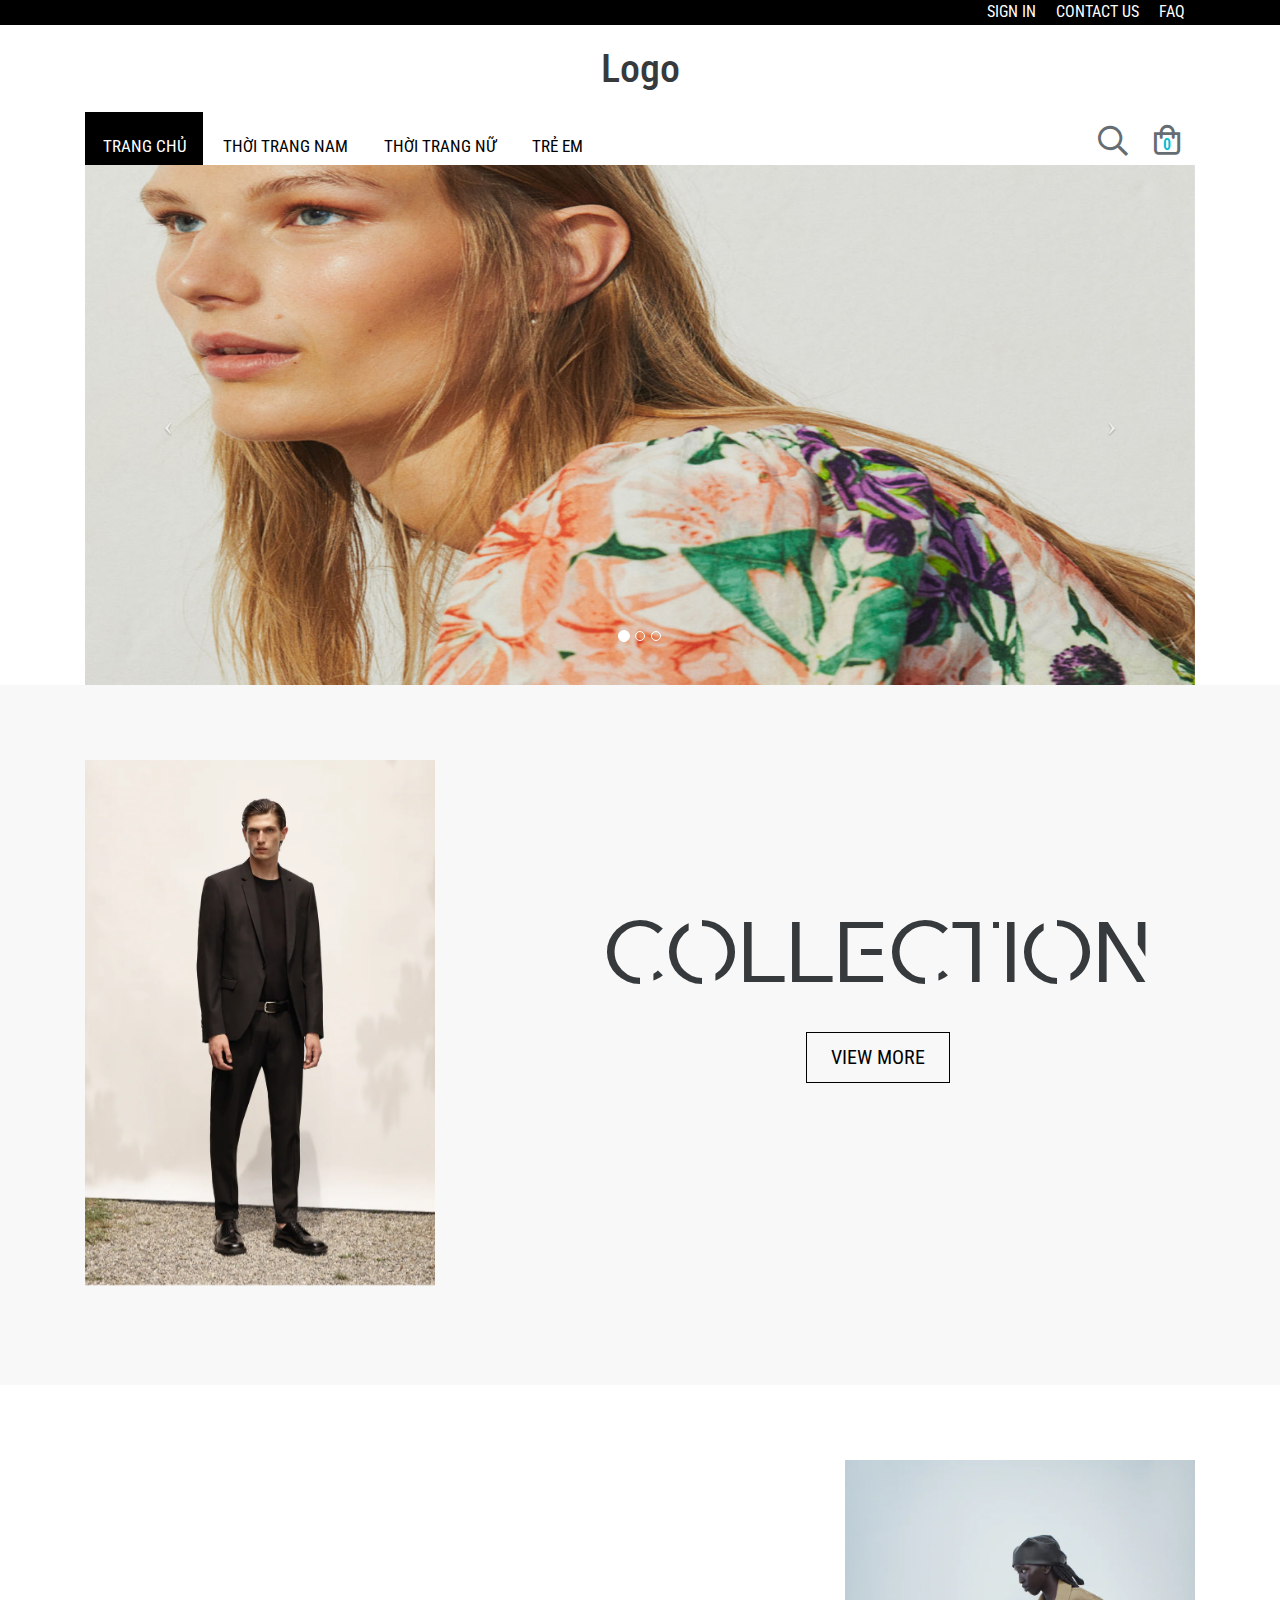
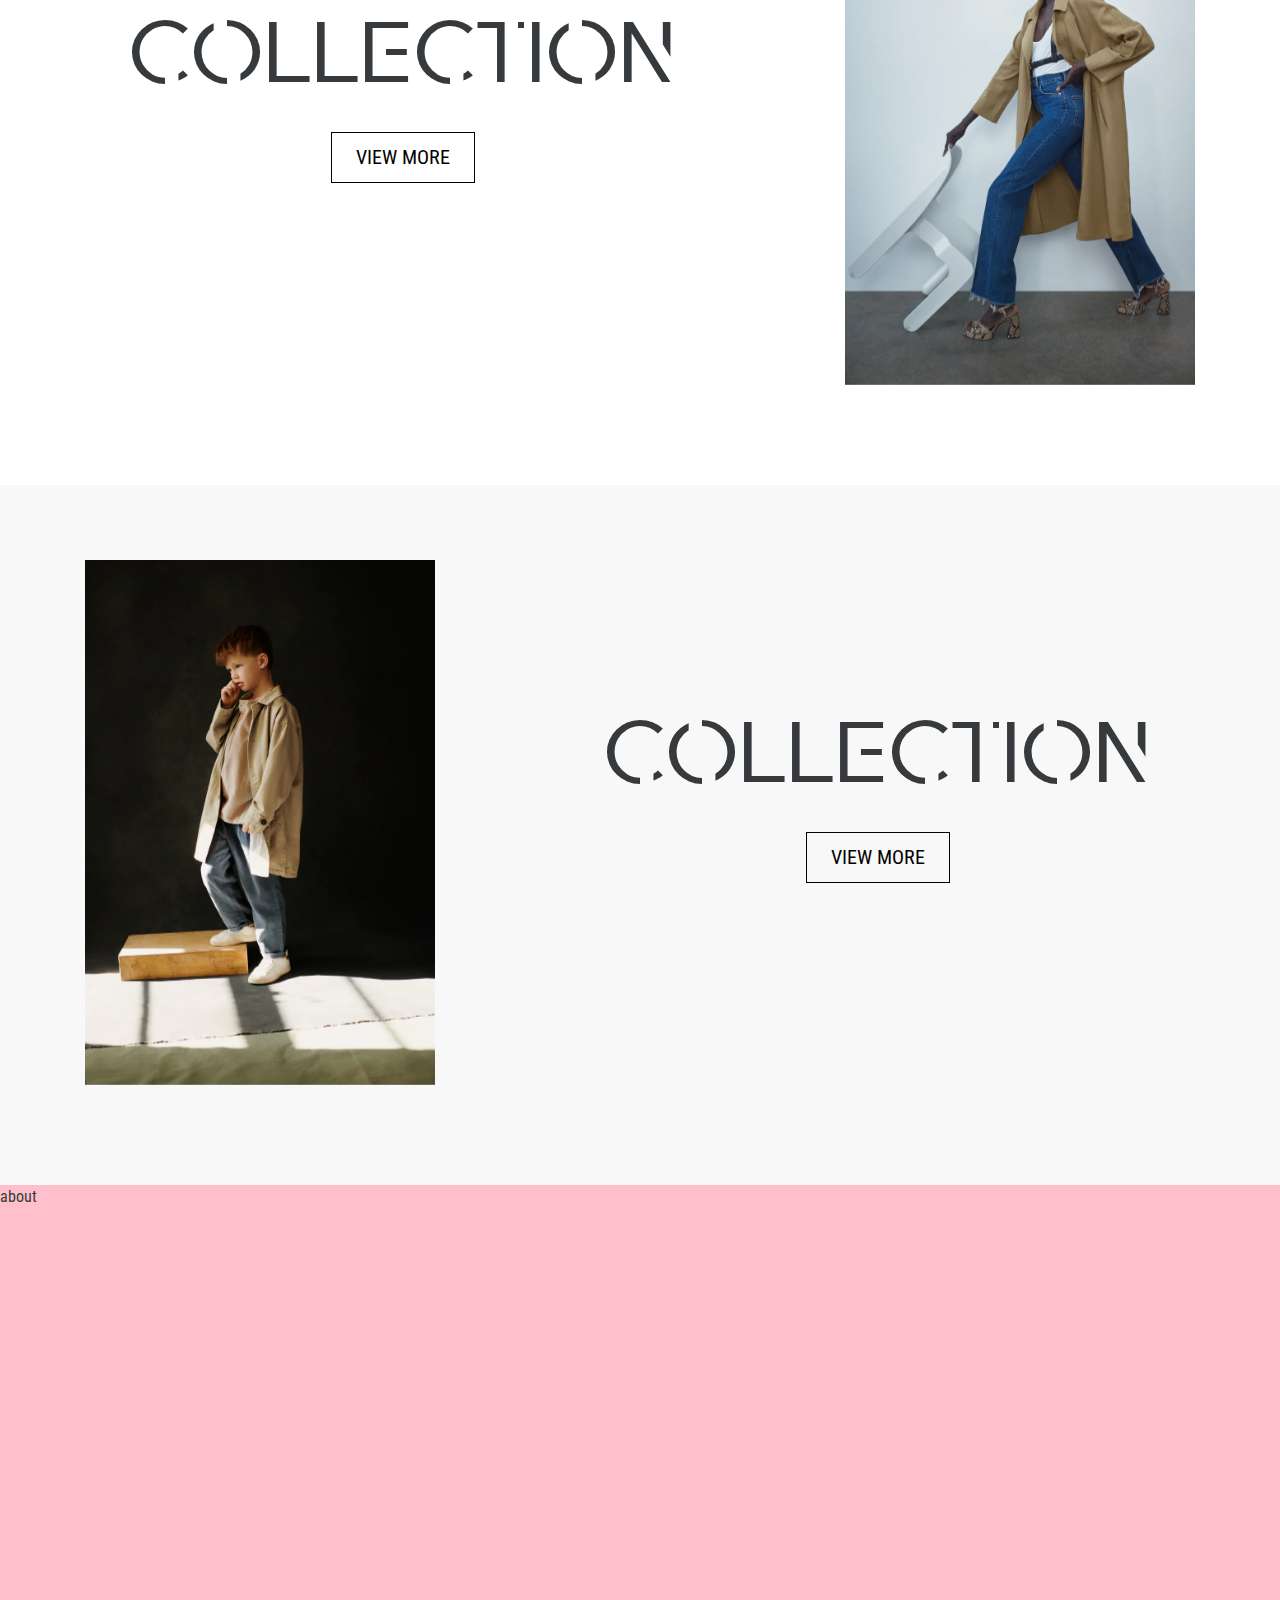
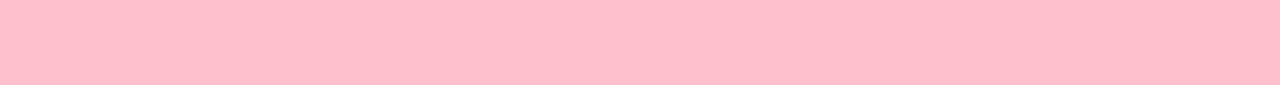
==== index.html @ 20033442 "sualan2" ====
<!DOCTYPE html>
<html lang="en"><head>
	<title> Example </title>
	<meta charset="utf-8">
	<meta name="viewport" content="width=device-width, initial-scale=1">  
	<script type="text/javascript" src="vendor/bootstrap.js"></script>
	<script type="text/javascript" src="1.js"></script>
	<script src="jquery-3.5.0.js "></script>
	<link rel="stylesheet" href="vendor/bootstrap.css">
	<link rel="stylesheet" href="vendor/font-awesome.css">
	<link rel="stylesheet" href="1.css">
	<link rel="stylesheet" type="text/css" href="fonts/font-awesome-5.10.2/css/all.css">
	<link href="https://fonts.googleapis.com/css2?family=Roboto+Condensed:ital,wght@0,300;0,400;0,700;1,300;1,400;1,700&display=swap" rel="stylesheet">
</head>
<body >
	<header>
		<div class="thanhden">
			<div class="container">
			<ul>
				<li><a href="">Sign In</a></li>
				<li><a href="">Contact us</a></li>
				<li><a href="">Faq</a></li>
			</ul>
		</div>	
		</div>
		<div class="menutop">
			<div class="container">
				<div class="row">
					<div class="col-lg-12 col-xs-3 logo text-xs-center">
						<h1>Logo</h1>
					</div>
					<div class="col-lg-12 col-xs-9 menu">
						<nav class="navbar navbar-light bg-faded">
							<button class="navbar-toggler hidden-lg-up far fa-bars float-xs-right" type="button" data-toggle="collapse" data-target="#exCollapsingNavbar2">
							
							</button>
							<div class="collapse navbar-toggleable-md" id="exCollapsingNavbar2">
							
							<ul class="nav navbar-nav">
								<div class="themove"></div>
								<li class="nav-item">
									<a class="nav-link" href="#">Trang chủ <span class="sr-only">(current)</span></a>
								</li>
								<li class="nav-item">
									<a class="nav-link" href="#">Thời trang nam</a>
								</li>
								<li class="nav-item">
									<a class="nav-link" href="#">Thời trang nữ</a>
								</li>
								<li class="nav-item">
									<a class="nav-link" href="#">Trẻ em</a>
								</li>
							</ul>
							<div class="icons">
								<div class="thesearch">
									<input type="text" placeholder="Tìm kiếm">
									<i class="far fa-search"></i>
								</div>
								<div class="thebag">
									<i class="far fa-shopping-bag"></i>
								</div>
								
							</div>
							</div>
						</nav>
					</div>
				</div>
			</div>
		</div>
	</header>
	<section class="thanhslide">
		<div class="container">
		<div id="carousel-example-generic" class="carousel slide" data-ride="carousel">
			<ol class="carousel-indicators">
				<li data-target="#carousel-example-generic" data-slide-to="0" class="active"></li>
				<li data-target="#carousel-example-generic" data-slide-to="1"></li>
				<li data-target="#carousel-example-generic" data-slide-to="2"></li>
			</ol>
			<div class="carousel-inner" role="listbox">
				<div class="carousel-item active">
					<img src="images/slide1.jfif" alt="First slide">
				</div>
				<div class="carousel-item">
					<img src="images/slide2.jfif" alt="First slide">
				</div>
				<div class="carousel-item">
					<img src="images/slide3.jfif" alt="First slide">
				</div>
			</div>
			<a class="left carousel-control" href="#carousel-example-generic" role="button" data-slide="prev">
				<span class="icon-prev" aria-hidden="true"></span>
				<span class="sr-only">Previous</span>
			</a>
			<a class="right carousel-control" href="#carousel-example-generic" role="button" data-slide="next">
				<span class="icon-next" aria-hidden="true"></span>
				<span class="sr-only">Next</span>
			</a>
		</div>
		</div>
	</section>
	<section class="quanaonam">
		<div class="container">
			<div class="row">
				<div class="col-md-4 anh">
					<div id="carousel-example-generic" class="carousel slide" data-ride="carousel">
						
						<div class="carousel-inner" role="listbox">
							<div class="carousel-item active">
								<img src="images/donamsp1.webp" alt="First slide">
							</div>
							<div class="carousel-item">
								<img src="images/donamsp2.webp" alt="First slide">
							</div>
							<div class="carousel-item">
								<img src="images/donamsp3.webp" alt="First slide">
							</div>
						</div>
						
					</div>
				</div>
				<div class="col-md-7 push-md-1 text text-xs-center">
					<h1 class="display-1">Collection</h1>
					
						<a href="" class="btn btn-outline-secondary btn-lg">View more</a>
					
					
				</div>
			</div>
		</div>
	</section>
	<section class="quanaonu">
		<div class="container">
			<div class="row">
				
					<div class="col-md-7 text text-xs-center">
					<h1 class="display-1">Collection</h1>
					
						<a href="" class="btn btn-outline-secondary btn-lg">View more</a>
					
					
				
				</div>
				<div class="col-md-4 push-md-1 anh">
					<div id="carousel-example-generic" class="carousel slide" data-ride="carousel">
						
						<div class="carousel-inner" role="listbox">
							<div class="carousel-item active">
								<img src="images/donusp1.webp" alt="First slide">
							</div>
							<div class="carousel-item">
								<img src="images/donusp2.webp" alt="First slide">
							</div>
							<div class="carousel-item">
								<img src="images/donusp3.webp" alt="First slide">
							</div>
						</div>
						
					</div>
				</div>
			</div>
		</div>
	</section>
	<section class="quanaotreem">
		<div class="container">
			<div class="row">
				<div class="col-md-4 anh">
					<div id="carousel-example-generic" class="carousel slide" data-ride="carousel">
						
						<div class="carousel-inner" role="listbox">
							<div class="carousel-item active">
								<img src="images/dotreemsp1.webp" alt="First slide">
							</div>
							<div class="carousel-item">
								<img src="images/dotreemsp2.webp" alt="First slide">
							</div>
							<div class="carousel-item">
								<img src="images/dotreemsp3.webp" alt="First slide">
							</div>
						</div>
						
					</div>
				</div>
				<div class="col-md-7 push-md-1 text text-xs-center">
					<h1 class="display-1">Collection</h1>
					
						<a href="" class="btn btn-outline-secondary btn-lg">View more</a>
					
					
				</div>
			</div>
		</div>
	</section>
	<div class="about">about</div>
</body>
</html>
---- 1.css ----
*{margin: 0;padding: 0}

section.quanaonu .row {
    /* flex-direction: row-reverse; */
}

section.quanaonam .text a, section.quanaonu .text a,section.quanaotreem .text a {
    border-color: black;
    color: black;
    border-radius: 0px;
    /* padding-top: 13px; */
    /* margin-top: 71px; */
    margin: auto;
    text-transform: uppercase;
    transition: 0.4s;
}

section.quanaonam .text a:hover, section.quanaonu .text a:hover, section.quanaotreem .text a:hover {
    color: white;
    background: black;
}
@font-face {
	font-family: "fontcollection";
	src:url("fonts/fontcollection/FracturaND/FracturaND.ttf");
}
section.quanaonam .anh div#carousel-example-generic .carousel-item.active {
    height: 100%;
}

section.quanaonam .anh div#carousel-example-generic .carousel-inner, section.quanaonu .anh div#carousel-example-generic .carousel-inner,section.quanaotreem .anh div#carousel-example-generic .carousel-inner {
    height: 100%;
}

section.quanaonu .anh div#carousel-example-generic .carousel-inner {}

section.quanaonam .anh div#carousel-example-generic img, section.quanaonu .anh div#carousel-example-generic img,section.quanaotreem .anh div#carousel-example-generic img {
    /* height: 100%; */
    /* transform: translateY(-34px); */
    min-height: 525px;
}

section.quanaonam .anh div#carousel-example-generic {
    width: 100%;
    height: 100%;
}

section.quanaonu .anh div#carousel-example-generic,section.quanaotreem .anh div#carousel-example-generic {
    width: 100%;
    height: 100%;
}

.thanhslide div#carousel-example-generic .carousel-inner {
    height: 100%;
}

.thanhslide div#carousel-example-generic .carousel-item {
    width: 100%;
    height: 100%;
}

.thanhslide div#carousel-example-generic .carousel-item img {
    width: 100%;
    height: 100%;
}

.thanhslide div#carousel-example-generic {
    height: 100%;
    width: 100%;
}

.thanhslide div#carousel-example-generic a:hover {
    background: none;
}

.thanhslide div#carousel-example-generic a {
    background: none;
}

header .menutop .menu .navbar ul li {
    margin: 0;
    /* position: inherit; */
    /* z-index: 99; */
}

header .menutop .menu .navbar ul {
    position: relative;
    z-index: 0;
}

header .menutop .menu .navbar ul li:nth-child(1) a {
   
}

header .menutop .menu .navbar ul .themove {
    position: absolute;
    width: 116px;
    height: 53px;
    background: black;
    z-index: -99;
    transition: 0.4s;
}

header .menutop .menu .navbar {
    padding: 0;
    height: 100%;
    /* width: 100%; */
    background: none;
}

header .menutop .menu .navbar {}

header .menutop .menu .navbar ul li:nth-child(2) a {
    
}
header .menutop .menu .navbar ul li a {
    text-transform: uppercase;
    color: black;
    padding: 22px 18px;
    font-size: 17px;
    padding-bottom: 6px;
}

header .menutop .menu .navbar ul li:nth-child(1) a {
    color: white;
}

header .menutop .menu .navbar ul li:nth-child(1) a {
    color: white!important;
    z-index: 9;
}

.about {
    width: 100%;
    height: 500px;
    background: pink;
}

section.quanaonu {
    height: 600px;
    width: 100%;
    background: orange;
    background: #efefef00;
    height: 700px;
    width: 100%;
    overflow-x: hidden;
}

section.quanaonam .text, section.quanaonu .text,section.quanaotreem .text {
    margin-top: 75px;
    /* color: white; */
    padding-bottom: 75px;
}

section.quanaonam .text h1, section.quanaonu .text h1,section.quanaotreem .text h1 {font-family: "fontcollection";text-align: center;padding-top: 130px;margin-bottom: 36px;}

section.quanaonam, section.quanaotreem {
    background: #efefef69;
    height: 700px;
    width: 100%;
    overflow-x: hidden;
}

section.quanaonam .anh, section.quanaonu .anh, section.quanaotreem .anh {
    height: 550px;
    /* background: black; */
    margin-top: 75px;
    color: white;
    overflow: hidden;
    /* padding: 0; */
}

section.quanaonam .anh {}

section.quanaonam .anh {}

section.thanhslide {
    width: 100%;
    /* background: green; */
    height: 520px;
    /* max-width: 1992px; */
    /* margin: auto; */
}

section.thanhslide .container {
    height: 100%;
}

html,body {
    width: 100%;
    font-family: 'Roboto Condensed', sans-serif;
}

header {
    width: 100%;
}

header .thanhden {
    width: 100%;
    height: 25px;
    background: black;
}

header .thanhden ul {
    list-style: none;
    float: right;
    margin: 0;
}

header .thanhden ul li a {
    text-decoration: none;
    text-transform: uppercase;
    color: white;
}

header .thanhden ul li {
    float: left;
    margin: 0 10px;
    /* margin-bottom: 0; */
}

header .menutop {
    width: 100%;
    background: none;
    height: 140px;
}

header .menutop .logo {
    height: 87px;
    background: none;
    /* margin: auto; */
    /* justify-content: center; */
    vertical-align: middle;
}

header .menutop .logo h1 {
    /* margin: auto; */
    display: inline-block;
    margin: 0;
    /* text-align: center; */
    vertical-align: middle;
    margin-top: 21.5px;
}

header .menutop .menu {
    height: 53px;
    /* background: blue; */
}

header .menutop .menu .icons {
    float: right;
}

header .menutop .menu .icons .thesearch {
    float: left;
    background: none;
    border: 1px solid black;
    border-color: #ffffff00;
    border-radius: 34px;
    overflow: hidden;
    transition: 0.4s;
    margin-top: 6px;
    cursor: pointer;
}

header .menutop .menu .icons .thesearch input {
    border: none;
    /* margin-top: -114px; */
    transform: translateY(-5px);
    /* padding-left: 13px; */
    width: 0;
    transition: 0.4s;
    /* display: inline-block; */
    text-align: right;
}

header .menutop .menu .icons .thesearch:hover input {
    width: 160px;
}

header .menutop .menu .icons .thesearch:hover {border-color: #adacac;}

header .menutop .menu .icons .thebag {
    float: left;
    position: relative;
}

header .menutop .menu .icons .thebag::before {content: "0";position: absolute;left: 43%;top: 41%;color: #00BCD4;font-weight: 600;}

header .menutop .menu .icons .thebag i {
    padding: 14px 15px;
    /* padding-right: 0; */
    padding-bottom: 6px;
    font-size: 30px;
    color: #656d73;
}

header .menutop .menu .icons .thesearch i {
    font-size: 30px;
    padding: 8px 10px;
    color: #656d73;
    padding-bottom: 6px;
}

header .menutop .menu .icons .thesearch:hover i {}
@media (max-width: 991px){
	*{}

header .menutop .menu .icons .thesearch:hover {
    background: white;
}

header .menutop .menu .navbar ul .themove {
    opacity: 0;
    visibility: hidden;
}

header .menutop .menu .navbar {
    height: auto;
    position: relative;
    z-index: 2;
}

header .menutop .menu .navbar ul {
    /* margin-top: 9px; */
    /* padding-top: 37px; */
}

header .menutop .menu .navbar button {
    color: black;
    border: none;
}

header .menutop .menu .navbar ul li a {
    color: white!important;
    text-align: right;
    /* display: inline-block; */
}

header .menutop .menu .navbar div#exCollapsingNavbar2 {
    background: black;
    margin-top: -1px;
    padding-top: 24px;
    width: 100%;
}

header .menutop .logo h1 {}

header .menutop .logo h1 {
    margin-top: 4.5px;
}

header .menutop .logo {
    height: 53px;
}

header .menutop {
    height: auto;
}
}
@media (max-width: 767px){
	*{}

section.quanaonu .row {
    flex-direction: column-reverse;
}

section.quanaonam .text h1, section.quanaonu .text h1,section.quanaotreem .text h1 {
    padding: 0px;
    font-size: 90px;
}

section.quanaonam .anh div#carousel-example-generic img {
    height: auto;
}

header .menutop .menu {
    padding-right: 0;
}

section.quanaonam, section.quanaonu,section.quanaotreem {
    height: auto;
}
}
@media (max-width: 575px){
	*{}

section.quanaonam .text, section.quanaonu .text,section.quanaotreem .text {
    margin-top: 0;
    padding-bottom: 38px;
}

section.quanaonam .text h1, section.quanaonu .text h1,section.quanaotreem .text h1 {
    font-size: 15vw;
    /* margin-top: 0; */
}
}
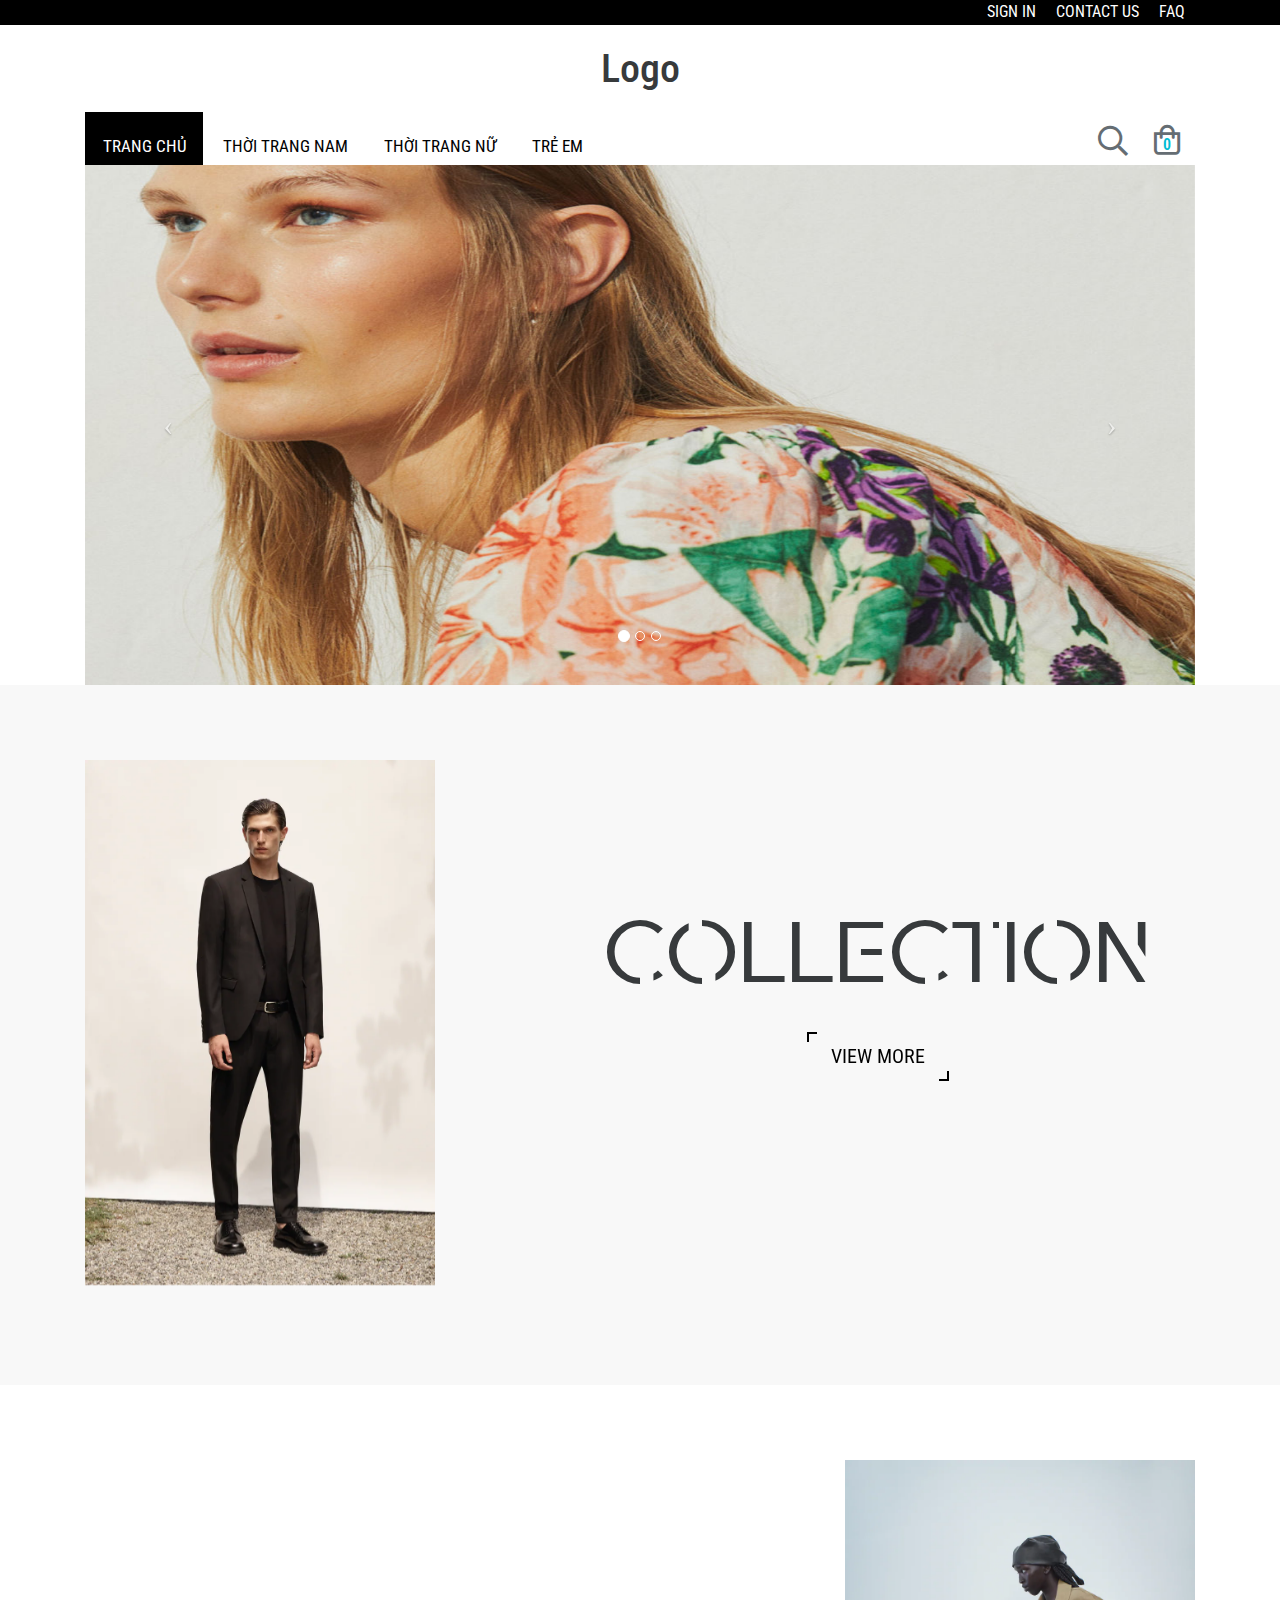
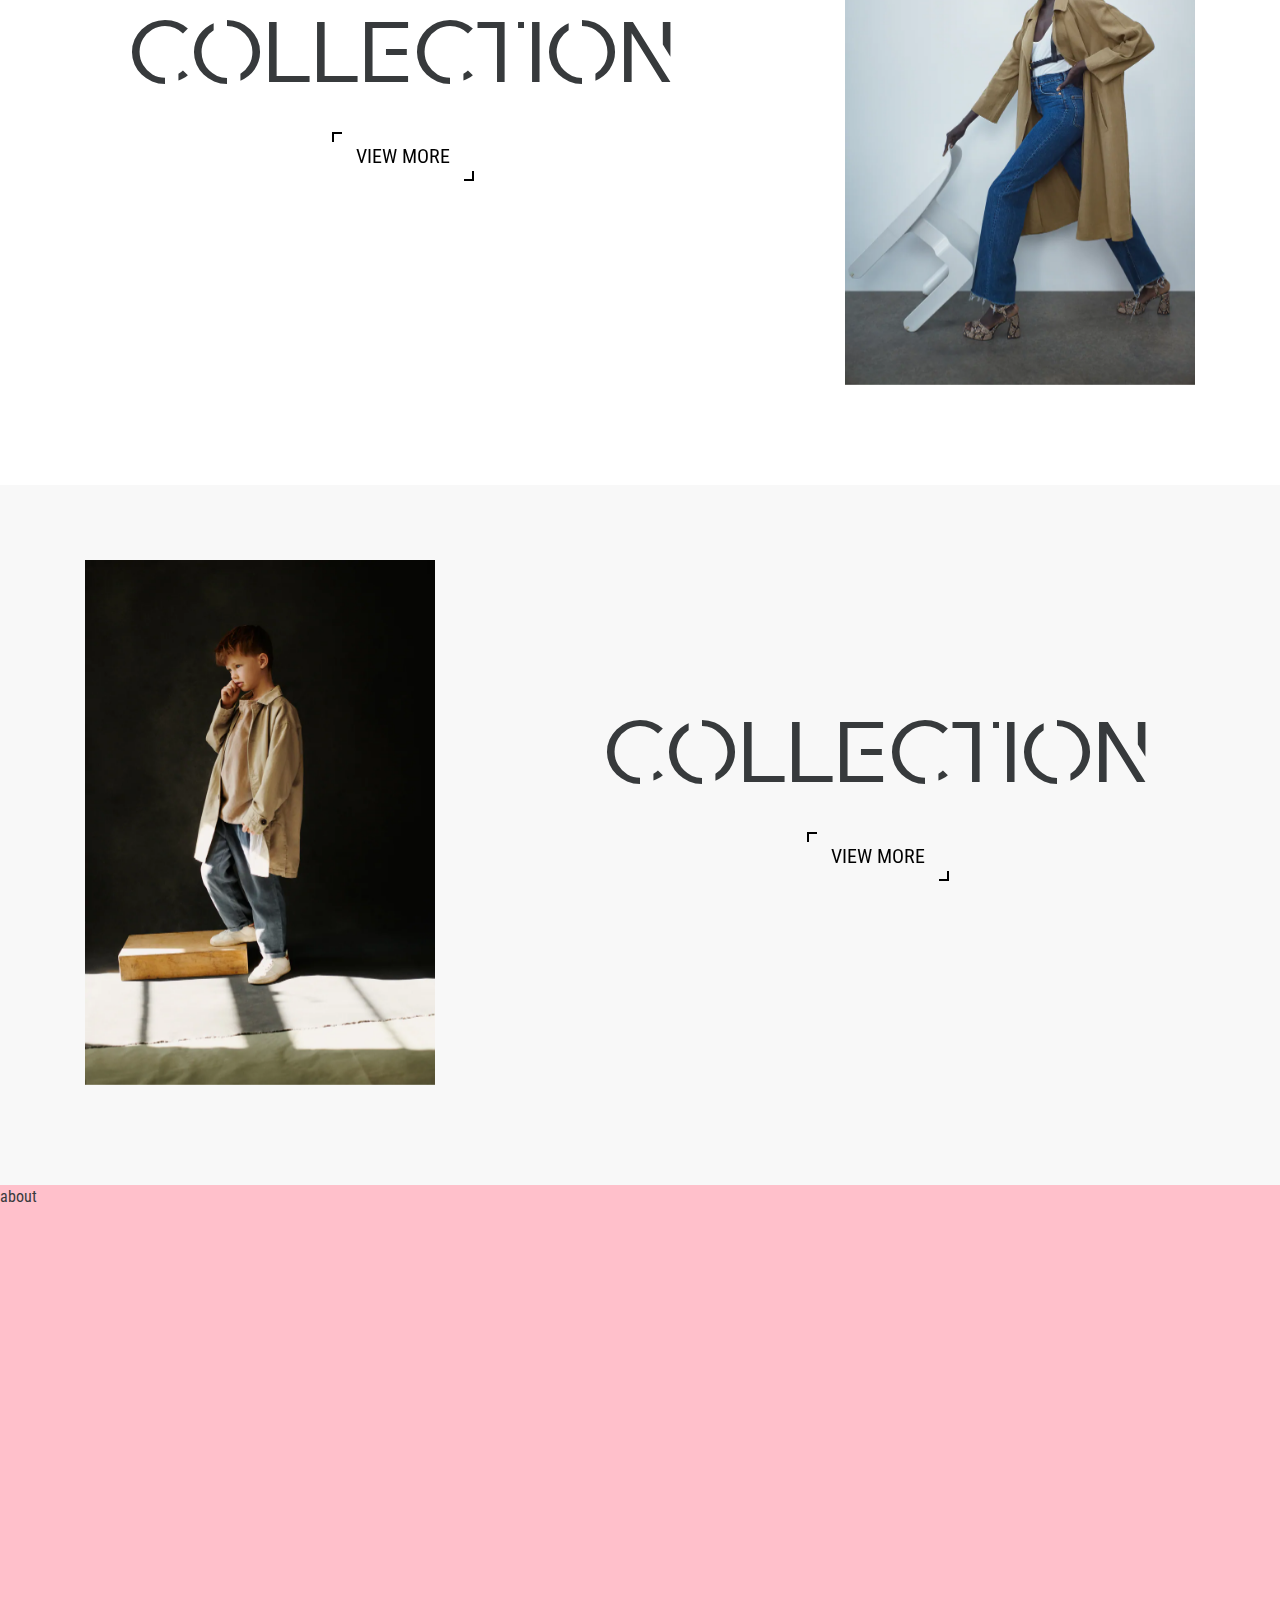
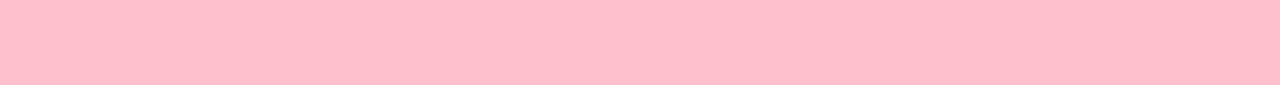
==== commit b24fbc27: "sua nut view more va mot so lỗi" ====
--- a/index.html
+++ b/index.html
@@ -1,6 +1,6 @@
 <!DOCTYPE html>
 <html lang="en"><head>
-	<title> Example </title>
+	<title> TAZAS - HOME </title>
 	<meta charset="utf-8">
 	<meta name="viewport" content="width=device-width, initial-scale=1">  
 	<script type="text/javascript" src="vendor/bootstrap.js"></script>
@@ -13,11 +13,66 @@
 	<link href="https://fonts.googleapis.com/css2?family=Roboto+Condensed:ital,wght@0,300;0,400;0,700;1,300;1,400;1,700&display=swap" rel="stylesheet">
 </head>
 <body >
+	<div class="signin">
+		<i class="far fa-times"></i>
+		<div class="row">
+			<div class="col-sm-4 anh">
+				<img src="images/anhsignin.jpg"  alt="">
+			</div>
+			<div class="col-sm-8 text text-xs-center">
+				<h1 class="display-4">Logo</h1>
+				<div class="dangnhap">
+					<form>
+				  <div class="form-group">
+				   <!--  <label for="exampleInputEmail1">Tên đăng nhập</label> -->
+				    <input type="email" class="form-control" id="exampleInputEmail1" aria-describedby="emailHelp" placeholder="Tên đăng nhập">
+				    <small id="emailHelp" class="form-text text-muted">We'll never share your email with anyone else.</small>
+				  </div>
+				  <div class="form-group">
+				    <!-- <label for="exampleInputPassword1">Mật khẩu</label> -->
+				    <input type="password" class="form-control" id="exampleInputPassword1" placeholder="Mật khẩu">
+				  </div>
+				  <div class="form-group form-check">
+				    <input type="checkbox" class="form-check-input" id="exampleCheck1">
+				    <label class="form-check-label" for="exampleCheck1">Remember me</label>
+				  </div>
+				  <button type="submit" class="btn btn-outline-secondary">Login</button>
+				</form>
+				<p class="float-xs-left">Nếu bạn chưa có tài khoản <a href="#" class="formdangky">nhấn vào đây</a></p>
+				<a class="float-xs-right" href="">Quên mật khẩu</a>
+				
+				</div>
+				<div class="dangky">
+					<form>
+				  <div class="form-group">
+				   <!--  <label for="exampleInputEmail1">Tên đăng nhập</label> -->
+				    <input type="email" class="form-control" id="exampleInputEmail1" aria-describedby="emailHelp" placeholder="Tên đăng nhập">
+				    <small id="emailHelp" class="form-text text-muted">We'll never share your email with anyone else.</small>
+				  </div>
+				  <div class="form-group">
+				    <!-- <label for="exampleInputPassword1">Mật khẩu</label> -->
+				    <input type="password" class="form-control" id="exampleInputPassword1" placeholder="Mật khẩu">
+				  </div>
+				  <div class="form-group">
+				    <!-- <label for="exampleInputPassword1">Mật khẩu</label> -->
+				    <input type="password" class="form-control" id="exampleInputPassword1" placeholder="Xác nhận mật khẩu">
+				  </div>
+				  
+				  <button type="submit" class="btn btn-outline-secondary">Sign up</button>
+				</form>
+				<p class="float-xs-left"><a href="#" class="formdangnhap">Đăng nhập</a></p>
+				<a class="float-xs-right" href="">Quên mật khẩu</a>
+				
+				</div>
+				
+			</div>
+		</div>
+	</div>
 	<header>
 		<div class="thanhden">
 			<div class="container">
 			<ul>
-				<li><a href="">Sign In</a></li>
+				<li><a href="#">Sign In</a></li>
 				<li><a href="">Contact us</a></li>
 				<li><a href="">Faq</a></li>
 			</ul>
@@ -190,6 +245,6 @@
 			</div>
 		</div>
 	</section>
-	<div class="about">about</div>
+	<footer class="about">about</footer>
 </body>
 </html>--- a/1.css
+++ b/1.css
@@ -1,17 +1,197 @@
 *{margin: 0;padding: 0}
+
+.signin .row .text {
+    background: white;
+    position: relative;
+    overflow: hidden;
+}
+
+.signin .row .text .dangnhap,.signin .row .text .dangky {
+    position: absolute;
+    left: 50%;
+    margin-left: -20vw;
+    width: 40vw;
+    /* min-width: 400px; */
+    opacity: 0;
+    visibility: hidden;
+}
+
+.signin .row .text .dangnhap {
+    opacity: 1;
+    visibility: visible;
+}
+
+.signin .row .text .dangky {
+    /* opacity: 1; */
+    /* visibility: visible; */
+}
+
+.signin .row .text .dangky {
+    opacity: 0;
+    visibility: hidden;
+}
+
+.signin .row .text form {
+    margin-bottom: 20px;
+}
+
+.signin .row .text button {
+    padding: 11px 29px;
+    border-color: black;
+    color: black;
+    text-transform: uppercase;
+    border-radius: 0;
+    transition: 0.3s;
+}
+
+.signin .row .text button:hover {
+    background: black;
+    color: white;
+}
+
+.signin .row .text h1 {
+    padding-top: calc(35vh - 160px);
+    margin-bottom: 30px;
+}
+
+.signin .row .text .form-control {
+    width: 40%;
+    border-color: white;
+    text-align: center;
+    margin: auto;
+    border-radius: 17px;
+    transition: 0.4s;
+    box-shadow: 4px 7px 11px #c5c5c5;
+    min-width: 120px;
+}
+
+.signin .row .text .form-check-input {
+    /* margin: 0; */
+    /* width: 13px; */
+    /* margin: auto; */
+    /* background: white; */
+    /* border: none; */
+    /* box-sizing: unset; */
+}
+
+.signin .row .text .form-control:focus {
+    width: 60%;
+    border-color: white;
+    min-width: 200px;
+}
+
+.signin .row .text a {
+    text-decoration: none;
+}
+
+.signin {
+    position: fixed;
+    width: 100vw;
+    height: 100vh;
+    background: #ffffffab;
+    /* z-index: 30; */
+    opacity: 0;
+    visibility: hidden;
+    transition: 0.4s;
+}
+
+.signin i {
+    position: fixed;
+    right: 5px;
+    top: 5px;
+    font-size: 28px;
+    filter: blur(1px);
+    cursor: pointer;
+    /* box-shadow: 1px 1px 1px black; */
+    color: #717171;
+    transition: 0.4s;
+}
+
+.signin i:hover {
+    color: black;
+    filter: none;
+}
+
+.signin .row {
+    width: 80vw;
+    height: 80vh;
+    left: 10%;
+    top: 10%;
+    position: fixed;
+    /* border: 1px solid black; */
+    border-radius: 15px;
+    /* z-index: 99; */
+    overflow: hidden;
+    box-shadow: 3px 5px 9px 3px #5f5f5f;
+}
+
+.signin .row .anh {
+    height: 100%;
+    /* background: yellow; */
+    padding: 0;
+    overflow: hidden;
+}
+
+.signin .row .anh img {
+    max-height: 100%;
+    /* width: auto; */
+    width: 100%;
+    height: 80vh;
+    /* transform: translateX(0px); */
+    /* transform: translateX(10px); */
+    /* left: 0px; */
+    padding-left: 1px;
+    min-height: 520.8px;
+    min-width: 352.53px;
+}
+
+
 
 section.quanaonu .row {
     /* flex-direction: row-reverse; */
 }
 
 section.quanaonam .text a, section.quanaonu .text a,section.quanaotreem .text a {
-    border-color: black;
+    /* border-color: black; */
     color: black;
     border-radius: 0px;
     /* padding-top: 13px; */
+    border: none;
     /* margin-top: 71px; */
+    position: relative;
     margin: auto;
     text-transform: uppercase;
+    transition: 0.8s;
+}
+
+section.quanaonam .text a:before, section.quanaonu .text a:before, section.quanaotreem .text a:before {
+    position: absolute;
+    content: "";
+    width: 10px;
+    height: 10px;
+    left: 0;
+    top: 0;
+    border-left: 2px solid black;
+    border-top: 2px solid black;
+    transition: 0.4s;
+}
+
+section.quanaonam .text a:hover:before, section.quanaonu .text a:hover:before, section.quanaotreem .text a:hover:before,section.quanaonam .text a:hover:after, section.quanaonu .text a:hover:after, section.quanaotreem .text a:hover:after {
+    width: 100%;
+    height: 100%;
+}
+
+section.quanaonam .text a:hover:after, section.quanaonu .text a:hover:after, section.quanaotreem .text a:hover:after {}
+
+section.quanaonam .text a:after, section.quanaonu .text a:after, section.quanaotreem .text a:after {
+    position: absolute;
+    content: "";
+    width: 10px;
+    height: 10px;
+    right: 0;
+    bottom: 0;
+    border-right: 2px solid black;
+    border-bottom: 2px solid black;
     transition: 0.4s;
 }
 
@@ -270,7 +450,7 @@
     width: 0;
     transition: 0.4s;
     /* display: inline-block; */
-    text-align: right;
+    text-align: center;
 }
 
 header .menutop .menu .icons .thesearch:hover input {
@@ -384,6 +564,37 @@
 @media (max-width: 575px){
 	*{}
 
+.signin .row .text h1 {
+    padding-top: calc(30vh - 160px);
+}
+
+.signin .row .text .dangnhap,.signin .row .text .dangky {
+    min-width: 307px;
+    margin-left: -154px;
+}
+
+.signin .row .text .form-control:focus {
+    /* padding-right: 27px; */
+    /* width: 200px; */
+    /* margin-right: 27px; */
+}
+
+.signin .row {
+    flex-direction: column;
+    width: 86vw;
+}
+
+.signin .row .text {
+    height: 80vh;
+    position: absolute;
+}
+
+.signin .row .anh {
+    opacity: 0;
+    visibility: hidden;
+    height: 0;
+}
+
 section.quanaonam .text, section.quanaonu .text,section.quanaotreem .text {
     margin-top: 0;
     padding-bottom: 38px;
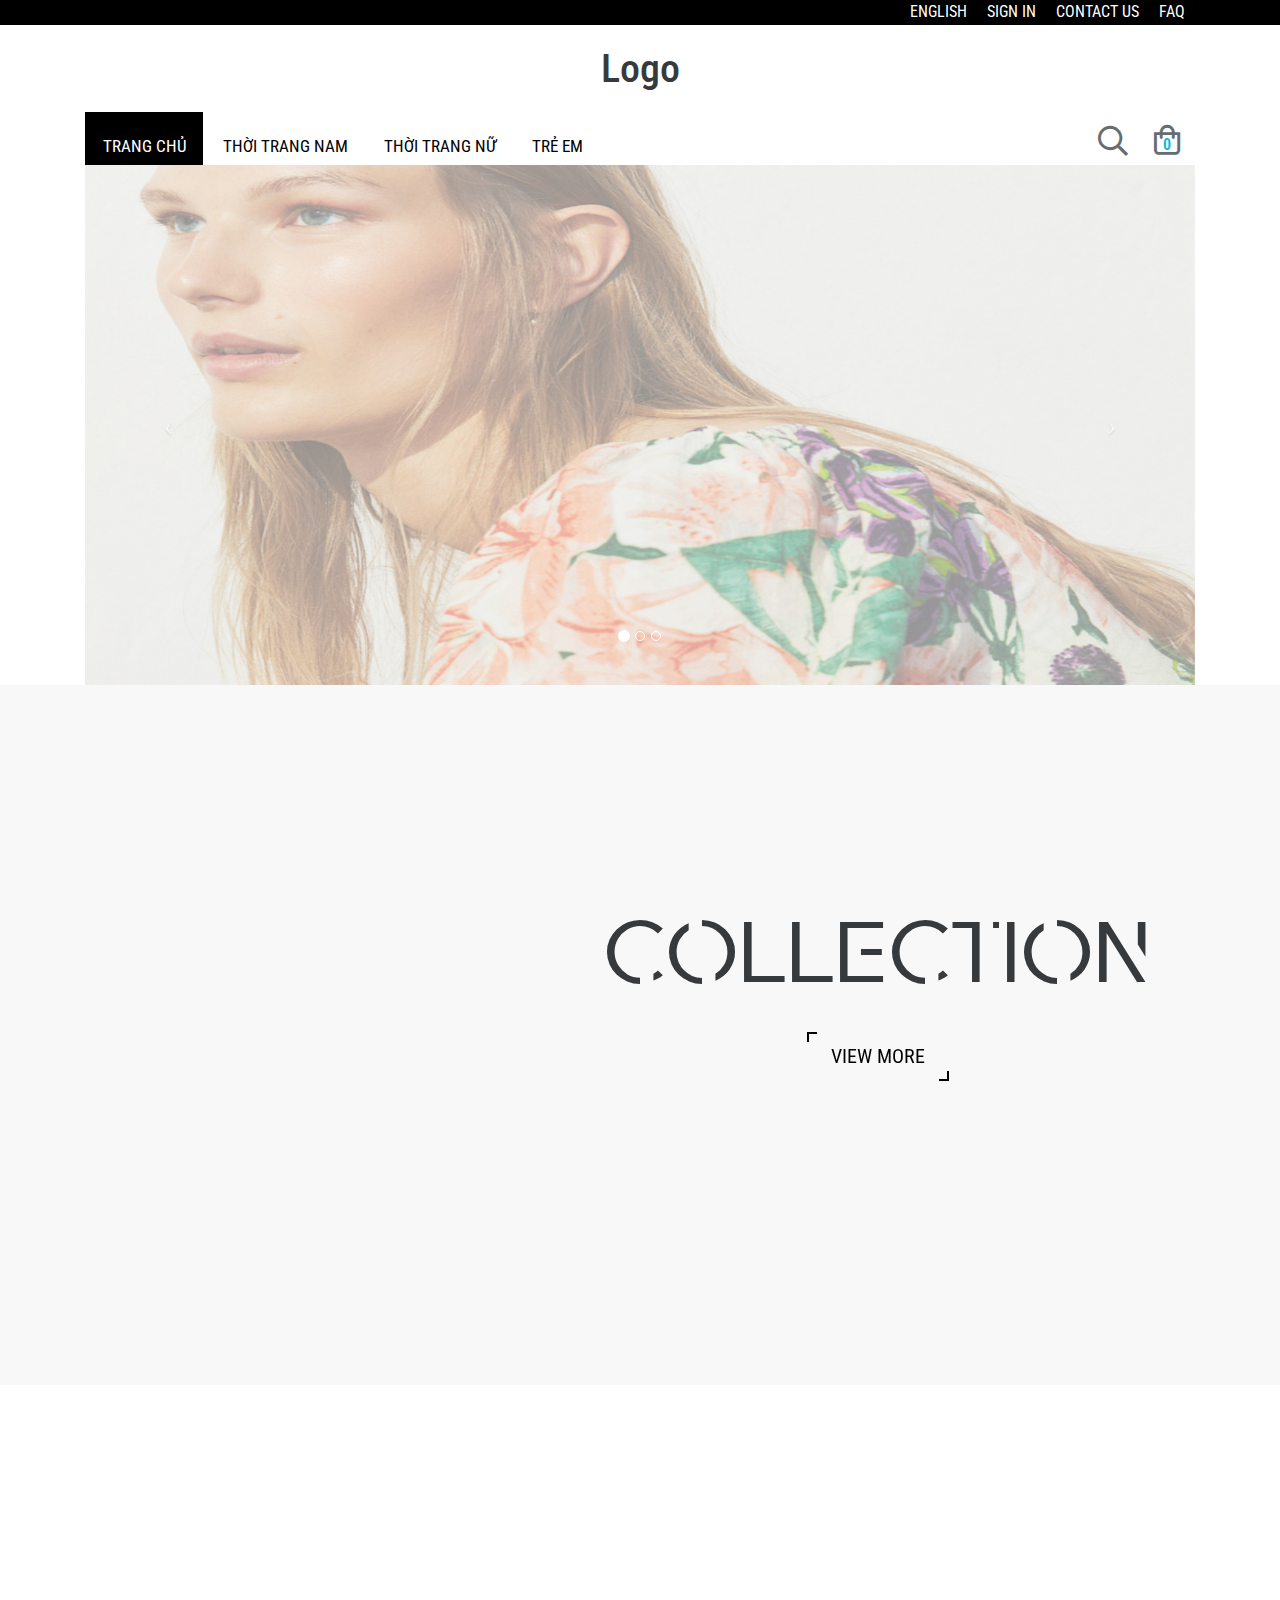
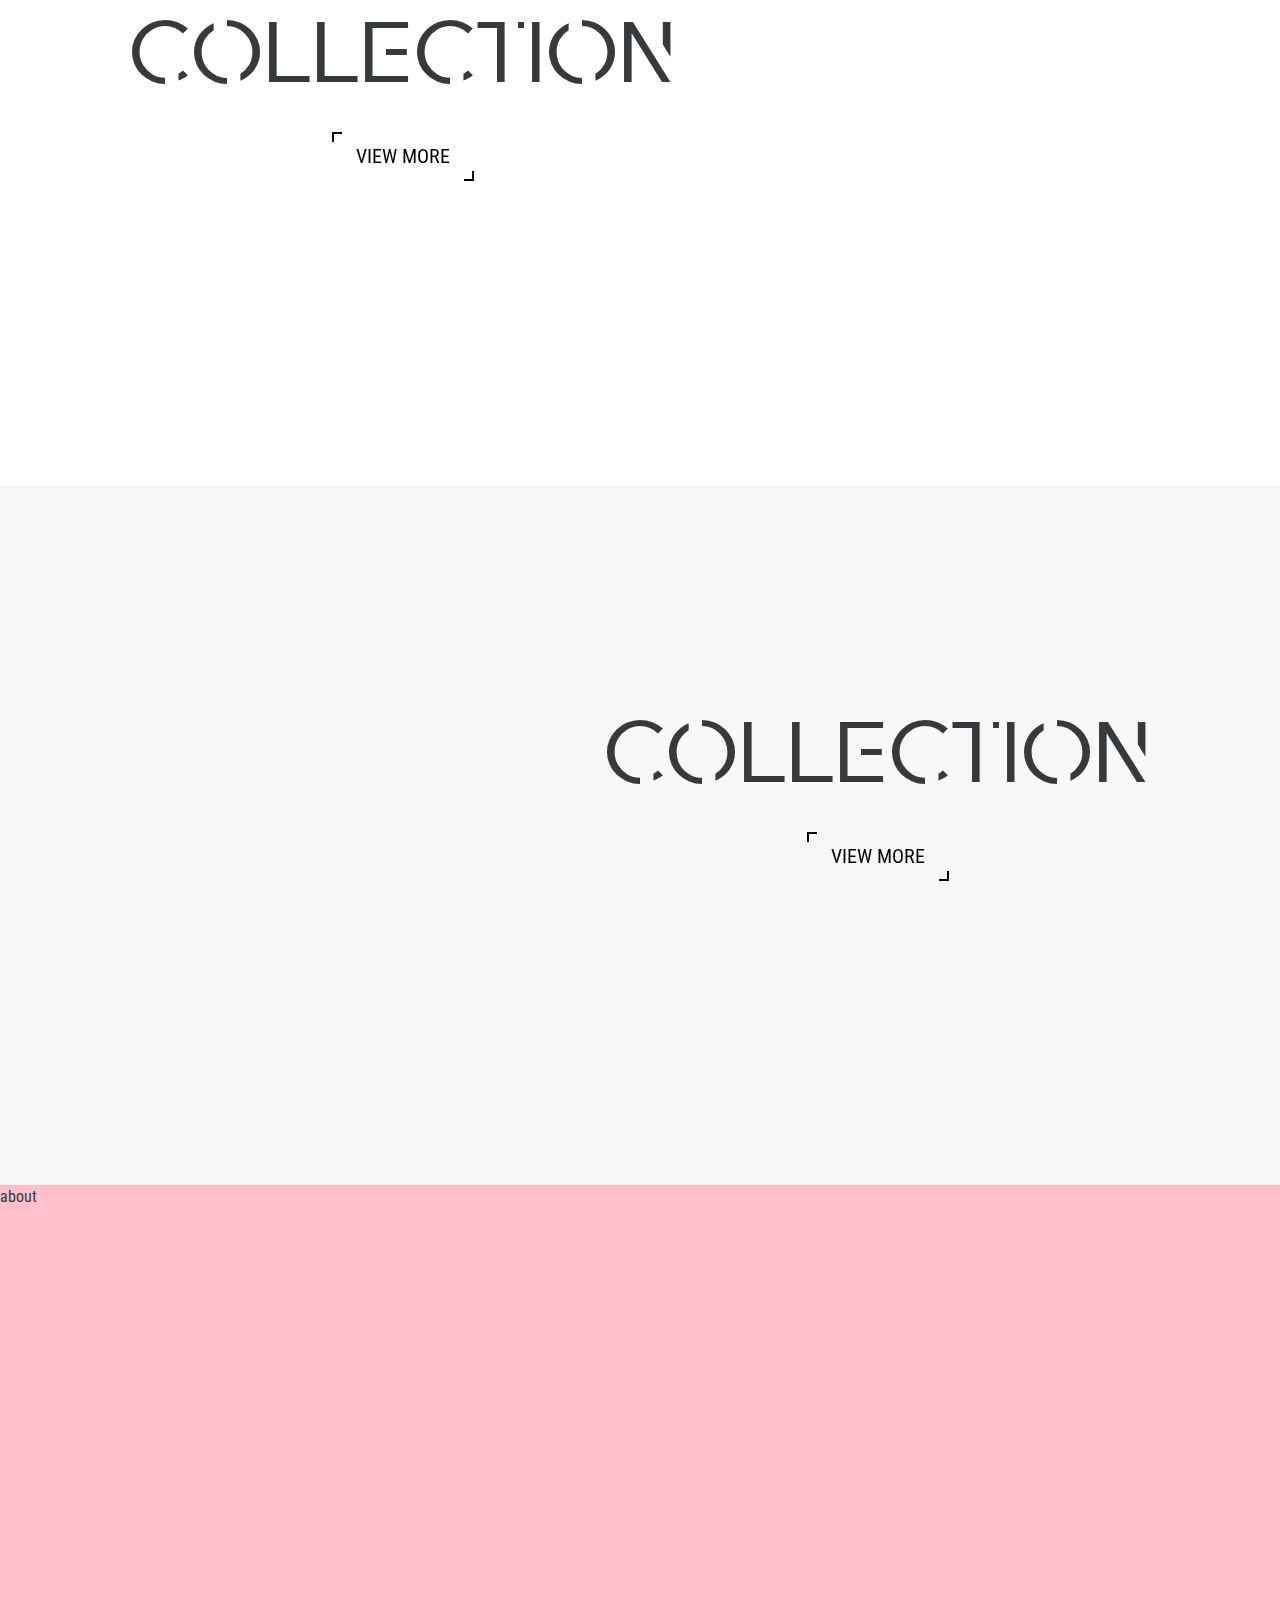
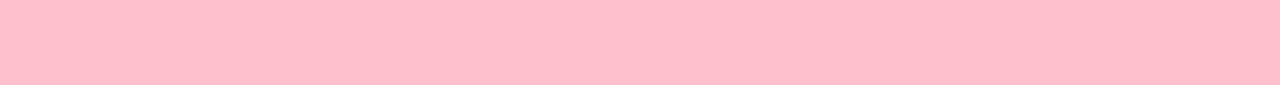
==== commit 565be38e: "them 1 chut animate va nut chuyen doi ngon ngu" ====
--- a/index.html
+++ b/index.html
@@ -6,13 +6,16 @@
 	<script type="text/javascript" src="vendor/bootstrap.js"></script>
 	<script type="text/javascript" src="1.js"></script>
 	<script src="jquery-3.5.0.js "></script>
+	<script src="https://cdnjs.cloudflare.com/ajax/libs/gsap/3.4.0/gsap.min.js"></script>
 	<link rel="stylesheet" href="vendor/bootstrap.css">
 	<link rel="stylesheet" href="vendor/font-awesome.css">
 	<link rel="stylesheet" href="1.css">
 	<link rel="stylesheet" type="text/css" href="fonts/font-awesome-5.10.2/css/all.css">
 	<link href="https://fonts.googleapis.com/css2?family=Roboto+Condensed:ital,wght@0,300;0,400;0,700;1,300;1,400;1,700&display=swap" rel="stylesheet">
+
 </head>
 <body >
+	
 	<div class="signin">
 		<i class="far fa-times"></i>
 		<div class="row">
@@ -26,7 +29,7 @@
 				  <div class="form-group">
 				   <!--  <label for="exampleInputEmail1">Tên đăng nhập</label> -->
 				    <input type="email" class="form-control" id="exampleInputEmail1" aria-describedby="emailHelp" placeholder="Tên đăng nhập">
-				    <small id="emailHelp" class="form-text text-muted">We'll never share your email with anyone else.</small>
+				    
 				  </div>
 				  <div class="form-group">
 				    <!-- <label for="exampleInputPassword1">Mật khẩu</label> -->
@@ -38,6 +41,7 @@
 				  </div>
 				  <button type="submit" class="btn btn-outline-secondary">Login</button>
 				</form>
+				<br>
 				<p class="float-xs-left">Nếu bạn chưa có tài khoản <a href="#" class="formdangky">nhấn vào đây</a></p>
 				<a class="float-xs-right" href="">Quên mật khẩu</a>
 				
@@ -47,7 +51,7 @@
 				  <div class="form-group">
 				   <!--  <label for="exampleInputEmail1">Tên đăng nhập</label> -->
 				    <input type="email" class="form-control" id="exampleInputEmail1" aria-describedby="emailHelp" placeholder="Tên đăng nhập">
-				    <small id="emailHelp" class="form-text text-muted">We'll never share your email with anyone else.</small>
+				    
 				  </div>
 				  <div class="form-group">
 				    <!-- <label for="exampleInputPassword1">Mật khẩu</label> -->
@@ -60,6 +64,7 @@
 				  
 				  <button type="submit" class="btn btn-outline-secondary">Sign up</button>
 				</form>
+				<br>
 				<p class="float-xs-left"><a href="#" class="formdangnhap">Đăng nhập</a></p>
 				<a class="float-xs-right" href="">Quên mật khẩu</a>
 				
@@ -72,6 +77,7 @@
 		<div class="thanhden">
 			<div class="container">
 			<ul>
+				<li><a href="#">English</a></li>
 				<li><a href="#">Sign In</a></li>
 				<li><a href="">Contact us</a></li>
 				<li><a href="">Faq</a></li>
--- a/1.css
+++ b/1.css
@@ -37,16 +37,40 @@
 
 .signin .row .text button {
     padding: 11px 29px;
-    border-color: black;
+    /* border-color: black; */
     color: black;
     text-transform: uppercase;
     border-radius: 0;
+    border: none;
+    transition: 0.3s;
+    position: relative;
+}
+
+.signin .row .text button:hover:before,.signin .row .text button:hover:after {
+    width: 100%;
+    height: 100%;
+    /* transition-delay: 0.4s; */
+}
+
+.signin .row .text button:before {content: "";position: absolute;left: 0;top: 0;width: 10px;height: 10px;border-left: 2px solid black;transition: 0.3s;border-top: 2px solid black;}
+
+.signin .row .text button:after {
+    content: "";
+    position: absolute;
+    bottom: 0;
+    right: 0;
+    width: 10px;
+    height: 10px;
+    border-right: 2px solid black;
+    border-bottom: 2px solid black;
     transition: 0.3s;
 }
 
 .signin .row .text button:hover {
     background: black;
+    padding: 11px 84px;
     color: white;
+    /* transition-delay: 0.6s; */
 }
 
 .signin .row .text h1 {
@@ -61,7 +85,7 @@
     margin: auto;
     border-radius: 17px;
     transition: 0.4s;
-    box-shadow: 4px 7px 11px #c5c5c5;
+    box-shadow: 8px 8px 9px 0px #c5c5c594;
     min-width: 120px;
 }
 
@@ -82,6 +106,11 @@
 
 .signin .row .text a {
     text-decoration: none;
+    font-size: 13px;
+}
+
+.signin .row .text p {
+    font-size: 13px;
 }
 
 .signin {
@@ -133,16 +162,18 @@
 }
 
 .signin .row .anh img {
-    max-height: 100%;
-    /* width: auto; */
-    width: 100%;
-    height: 80vh;
+    /* max-height: 100%; */
+    width: auto;
+    /* width: 100%; */
+    height: 100%;
+    /* height: 80vh; */
     /* transform: translateX(0px); */
     /* transform: translateX(10px); */
     /* left: 0px; */
+    margin-left: calc(0px - 9vh - 3vw);
     padding-left: 1px;
-    min-height: 520.8px;
-    min-width: 352.53px;
+    min-height: 608px;
+    min-width: 551.13px;
 }
 
 
@@ -222,11 +253,13 @@
 section.quanaonam .anh div#carousel-example-generic {
     width: 100%;
     height: 100%;
+    opacity: 0;
 }
 
 section.quanaonu .anh div#carousel-example-generic,section.quanaotreem .anh div#carousel-example-generic {
     width: 100%;
     height: 100%;
+    opacity: 0;
 }
 
 .thanhslide div#carousel-example-generic .carousel-inner {
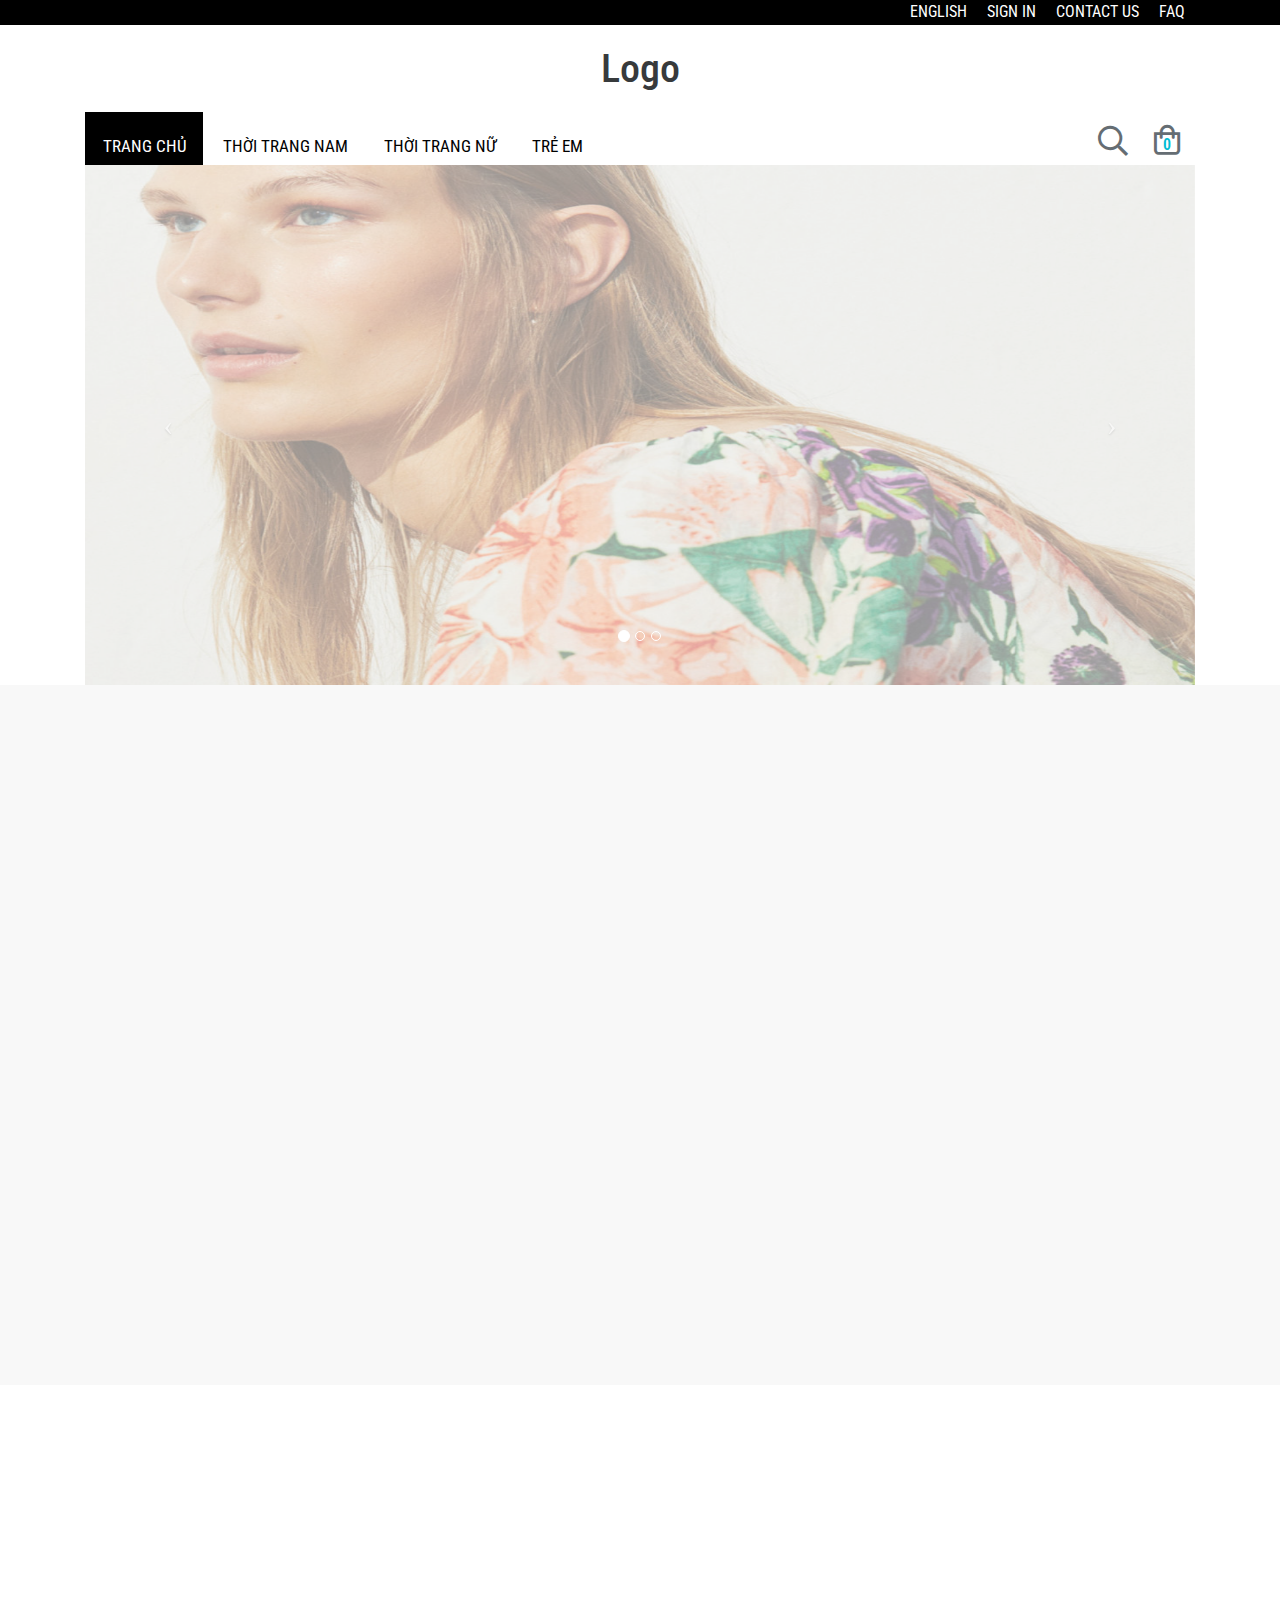
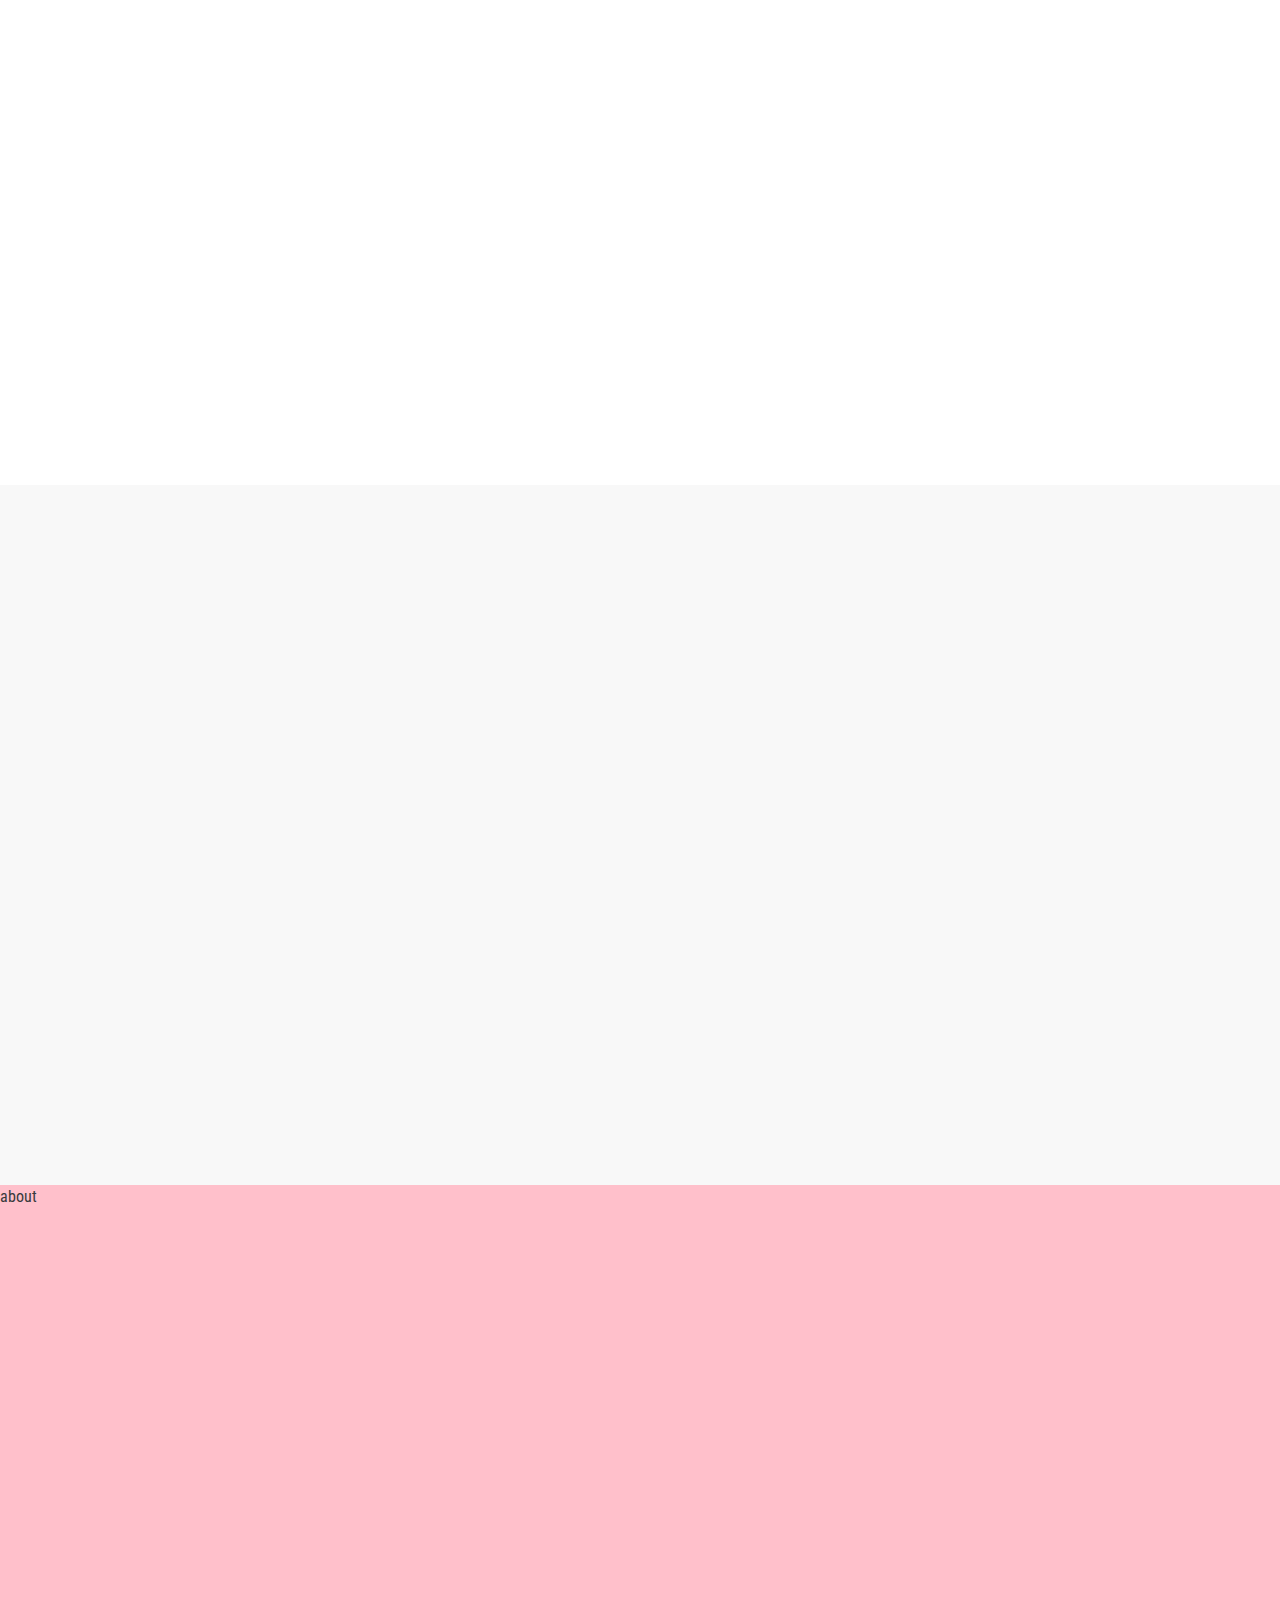
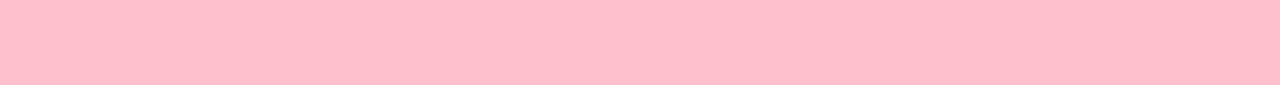
==== commit 44f74db5: "sửa class css" ====
--- a/index.html
+++ b/index.html
@@ -4,12 +4,12 @@
 	<meta charset="utf-8">
 	<meta name="viewport" content="width=device-width, initial-scale=1">  
 	<script type="text/javascript" src="vendor/bootstrap.js"></script>
-	<script type="text/javascript" src="1.js"></script>
+	<script type="text/javascript" src="home.js"></script>
 	<script src="jquery-3.5.0.js "></script>
 	<script src="https://cdnjs.cloudflare.com/ajax/libs/gsap/3.4.0/gsap.min.js"></script>
 	<link rel="stylesheet" href="vendor/bootstrap.css">
 	<link rel="stylesheet" href="vendor/font-awesome.css">
-	<link rel="stylesheet" href="1.css">
+	<link rel="stylesheet" href="home.css">
 	<link rel="stylesheet" type="text/css" href="fonts/font-awesome-5.10.2/css/all.css">
 	<link href="https://fonts.googleapis.com/css2?family=Roboto+Condensed:ital,wght@0,300;0,400;0,700;1,300;1,400;1,700&display=swap" rel="stylesheet">
 
@@ -19,12 +19,12 @@
 	<div class="signin">
 		<i class="far fa-times"></i>
 		<div class="row">
-			<div class="col-sm-4 anh">
+			<div class="col-sm-4 pic">
 				<img src="images/anhsignin.jpg"  alt="">
 			</div>
 			<div class="col-sm-8 text text-xs-center">
 				<h1 class="display-4">Logo</h1>
-				<div class="dangnhap">
+				<div class="login">
 					<form>
 				  <div class="form-group">
 				   <!--  <label for="exampleInputEmail1">Tên đăng nhập</label> -->
@@ -42,11 +42,11 @@
 				  <button type="submit" class="btn btn-outline-secondary">Login</button>
 				</form>
 				<br>
-				<p class="float-xs-left">Nếu bạn chưa có tài khoản <a href="#" class="formdangky">nhấn vào đây</a></p>
+				<p class="float-xs-left">Nếu bạn chưa có tài khoản <a href="#" class="formregister">nhấn vào đây</a></p>
 				<a class="float-xs-right" href="">Quên mật khẩu</a>
 				
 				</div>
-				<div class="dangky">
+				<div class="register">
 					<form>
 				  <div class="form-group">
 				   <!--  <label for="exampleInputEmail1">Tên đăng nhập</label> -->
@@ -65,7 +65,7 @@
 				  <button type="submit" class="btn btn-outline-secondary">Sign up</button>
 				</form>
 				<br>
-				<p class="float-xs-left"><a href="#" class="formdangnhap">Đăng nhập</a></p>
+				<p class="float-xs-left"><a href="#" class="formsignin">Đăng nhập</a></p>
 				<a class="float-xs-right" href="">Quên mật khẩu</a>
 				
 				</div>
@@ -74,7 +74,7 @@
 		</div>
 	</div>
 	<header>
-		<div class="thanhden">
+		<div class="topbar">
 			<div class="container">
 			<ul>
 				<li><a href="#">English</a></li>
@@ -98,12 +98,12 @@
 							<div class="collapse navbar-toggleable-md" id="exCollapsingNavbar2">
 							
 							<ul class="nav navbar-nav">
-								<div class="themove"></div>
-								<li class="nav-item">
-									<a class="nav-link" href="#">Trang chủ <span class="sr-only">(current)</span></a>
-								</li>
-								<li class="nav-item">
-									<a class="nav-link" href="#">Thời trang nam</a>
+								<div class="tagmove"></div>
+								<li class="nav-item">
+									<a class="nav-link" href="index.html">Trang chủ </a>
+								</li>
+								<li class="nav-item">
+									<a class="nav-link" href="thoitrangnam.html">Thời trang nam</a>
 								</li>
 								<li class="nav-item">
 									<a class="nav-link" href="#">Thời trang nữ</a>
@@ -129,7 +129,7 @@
 			</div>
 		</div>
 	</header>
-	<section class="thanhslide">
+	<section class="slides">
 		<div class="container">
 		<div id="carousel-example-generic" class="carousel slide" data-ride="carousel">
 			<ol class="carousel-indicators">
@@ -159,10 +159,10 @@
 		</div>
 		</div>
 	</section>
-	<section class="quanaonam">
+	<section class="men">
 		<div class="container">
 			<div class="row">
-				<div class="col-md-4 anh">
+				<div class="col-md-4 pic">
 					<div id="carousel-example-generic" class="carousel slide" data-ride="carousel">
 						
 						<div class="carousel-inner" role="listbox">
@@ -189,7 +189,7 @@
 			</div>
 		</div>
 	</section>
-	<section class="quanaonu">
+	<section class="women">
 		<div class="container">
 			<div class="row">
 				
@@ -201,7 +201,7 @@
 					
 				
 				</div>
-				<div class="col-md-4 push-md-1 anh">
+				<div class="col-md-4 push-md-1 pic">
 					<div id="carousel-example-generic" class="carousel slide" data-ride="carousel">
 						
 						<div class="carousel-inner" role="listbox">
@@ -221,10 +221,10 @@
 			</div>
 		</div>
 	</section>
-	<section class="quanaotreem">
+	<section class="kid">
 		<div class="container">
 			<div class="row">
-				<div class="col-md-4 anh">
+				<div class="col-md-4 pic">
 					<div id="carousel-example-generic" class="carousel slide" data-ride="carousel">
 						
 						<div class="carousel-inner" role="listbox">
--- a/home.css
+++ b/home.css
@@ -0,0 +1,646 @@
+*{margin: 0;padding: 0}
+
+.signin .row .text {
+    background: white;
+    position: relative;
+    overflow: hidden;
+}
+
+.signin .row .text .login,.signin .row .text .register {
+    position: absolute;
+    left: 50%;
+    margin-left: -20vw;
+    width: 40vw;
+    /* min-width: 400px; */
+    opacity: 0;
+    visibility: hidden;
+}
+
+.signin .row .text .login {
+    opacity: 1;
+    visibility: visible;
+}
+
+.signin .row .text .register {
+    /* opacity: 1; */
+    /* visibility: visible; */
+}
+
+.signin .row .text .register {
+    opacity: 0;
+    visibility: hidden;
+}
+
+.signin .row .text form {
+    margin-bottom: 20px;
+}
+
+.signin .row .text button {
+    padding: 11px 29px;
+    /* border-color: black; */
+    color: black;
+    text-transform: uppercase;
+    border-radius: 0;
+    border: none;
+    transition: 0.3s;
+    position: relative;
+}
+
+.signin .row .text button:hover:before,.signin .row .text button:hover:after {
+    width: 100%;
+    height: 100%;
+    /* transition-delay: 0.4s; */
+}
+
+.signin .row .text button:before {content: "";position: absolute;left: 0;top: 0;width: 10px;height: 10px;border-left: 2px solid black;transition: 0.3s;border-top: 2px solid black;}
+
+.signin .row .text button:after {
+    content: "";
+    position: absolute;
+    bottom: 0;
+    right: 0;
+    width: 10px;
+    height: 10px;
+    border-right: 2px solid black;
+    border-bottom: 2px solid black;
+    transition: 0.3s;
+}
+
+.signin .row .text button:hover {
+    background: black;
+    padding: 11px 84px;
+    color: white;
+    /* transition-delay: 0.6s; */
+}
+
+.signin .row .text h1 {
+    padding-top: calc(35vh - 160px);
+    margin-bottom: 30px;
+}
+
+.signin .row .text .form-control {
+    width: 40%;
+    border-color: white;
+    text-align: center;
+    margin: auto;
+    border-radius: 17px;
+    transition: 0.4s;
+    box-shadow: 8px 8px 9px 0px #c5c5c594;
+    min-width: 120px;
+}
+
+.signin .row .text .form-check-input {
+    /* margin: 0; */
+    /* width: 13px; */
+    /* margin: auto; */
+    /* background: white; */
+    /* border: none; */
+    /* box-sizing: unset; */
+}
+
+.signin .row .text .form-control:focus {
+    width: 60%;
+    border-color: white;
+    min-width: 200px;
+}
+
+.signin .row .text a {
+    text-decoration: none;
+    font-size: 13px;
+}
+
+.signin .row .text p {
+    font-size: 13px;
+}
+
+.signin {
+    position: fixed;
+    width: 100vw;
+    height: 100vh;
+    background: #ffffffab;
+    /* z-index: 30; */
+    opacity: 0;
+    visibility: hidden;
+    transition: 0.4s;
+}
+
+.signin i {
+    position: fixed;
+    right: 5px;
+    top: 5px;
+    font-size: 28px;
+    filter: blur(1px);
+    cursor: pointer;
+    /* box-shadow: 1px 1px 1px black; */
+    color: #717171;
+    transition: 0.4s;
+}
+
+.signin i:hover {
+    color: black;
+    filter: none;
+}
+
+.signin .row {
+    width: 80vw;
+    height: 80vh;
+    left: 10%;
+    top: 10%;
+    position: fixed;
+    /* border: 1px solid black; */
+    border-radius: 15px;
+    /* z-index: 99; */
+    overflow: hidden;
+    box-shadow: 3px 5px 9px 3px #5f5f5f;
+}
+
+.signin .row .pic {
+    height: 100%;
+    /* background: yellow; */
+    padding: 0;
+    overflow: hidden;
+}
+
+.signin .row .pic img {
+    /* max-height: 100%; */
+    width: auto;
+    /* width: 100%; */
+    height: 100%;
+    /* height: 80vh; */
+    /* transform: translateX(0px); */
+    /* transform: translateX(10px); */
+    /* left: 0px; */
+    margin-left: calc(0px - 9vh - 3vw);
+    padding-left: 1px;
+    min-height: 608px;
+    min-width: 551.13px;
+}
+
+
+
+section.women .row {
+    /* flex-direction: row-reverse; */
+}
+
+section.men .text a, section.women .text a,section.kid .text a {
+    /* border-color: black; */
+    color: black;
+    border-radius: 0px;
+    /* padding-top: 13px; */
+    border: none;
+    /* margin-top: 71px; */
+    position: relative;
+    margin: auto;
+    text-transform: uppercase;
+    transition: 0.8s;
+    opacity: 0;
+}
+
+section.men .text a:before, section.women .text a:before, section.kid .text a:before {
+    position: absolute;
+    content: "";
+    width: 10px;
+    height: 10px;
+    left: 0;
+    top: 0;
+    border-left: 2px solid black;
+    border-top: 2px solid black;
+    transition: 0.4s;
+}
+
+section.men .text a:hover:before, section.women .text a:hover:before, section.kid .text a:hover:before,section.men .text a:hover:after, section.women .text a:hover:after, section.kid .text a:hover:after {
+    width: 100%;
+    height: 100%;
+}
+
+section.men .text a:hover:after, section.women .text a:hover:after, section.kid .text a:hover:after {}
+
+section.men .text a:after, section.women .text a:after, section.kid .text a:after {
+    position: absolute;
+    content: "";
+    width: 10px;
+    height: 10px;
+    right: 0;
+    bottom: 0;
+    border-right: 2px solid black;
+    border-bottom: 2px solid black;
+    transition: 0.4s;
+}
+
+section.men .text a:hover, section.women .text a:hover, section.kid .text a:hover {
+    color: white;
+    background: black;
+}
+@font-face {
+	font-family: "fontcollection";
+	src:url("fonts/fontcollection/FracturaND/FracturaND.ttf");
+}
+section.men .pic div#carousel-example-generic .carousel-item.active {
+    height: 100%;
+}
+
+section.men .pic div#carousel-example-generic .carousel-inner, section.women .pic div#carousel-example-generic .carousel-inner,section.kid .pic div#carousel-example-generic .carousel-inner {
+    height: 100%;
+}
+
+section.women .pic div#carousel-example-generic .carousel-inner {}
+
+section.men .pic div#carousel-example-generic img, section.women .pic div#carousel-example-generic img,section.kid .pic div#carousel-example-generic img {
+    /* height: 100%; */
+    /* transform: translateY(-34px); */
+    min-height: 525px;
+}
+
+section.men .pic div#carousel-example-generic {
+    width: 100%;
+    height: 100%;
+    opacity: 0;
+}
+
+section.women .pic div#carousel-example-generic,section.kid .pic div#carousel-example-generic {
+    width: 100%;
+    height: 100%;
+    opacity: 0;
+}
+
+.slides div#carousel-example-generic .carousel-inner {
+    height: 100%;
+}
+
+.slides div#carousel-example-generic .carousel-item {
+    width: 100%;
+    height: 100%;
+}
+
+.slides div#carousel-example-generic .carousel-item img {
+    width: 100%;
+    height: 100%;
+}
+
+.slides div#carousel-example-generic {
+    height: 100%;
+    width: 100%;
+}
+
+.slides div#carousel-example-generic a:hover {
+    background: none;
+}
+
+.slides div#carousel-example-generic a {
+    background: none;
+}
+
+header .menutop .menu .navbar ul li {
+    margin: 0;
+    /* position: inherit; */
+    /* z-index: 99; */
+}
+
+header .menutop .menu .navbar ul {
+    position: relative;
+    z-index: 0;
+}
+
+header .menutop .menu .navbar ul li:nth-child(1) a {
+   
+}
+
+header .menutop .menu .navbar ul .tagmove {
+    position: absolute;
+    width: 116px;
+    height: 53px;
+    background: black;
+    z-index: -99;
+    transition: 0.4s;
+}
+
+header .menutop .menu .navbar {
+    padding: 0;
+    height: 100%;
+    /* width: 100%; */
+    background: none;
+}
+
+header .menutop .menu .navbar {}
+
+header .menutop .menu .navbar ul li:nth-child(2) a {
+    
+}
+header .menutop .menu .navbar ul li a {
+    text-transform: uppercase;
+    color: black;
+    padding: 22px 18px;
+    font-size: 17px;
+    padding-bottom: 6px;
+}
+
+header .menutop .menu .navbar ul li:nth-child(1) a {
+    color: white;
+}
+
+header .menutop .menu .navbar ul li:nth-child(1) a {
+    color: white!important;
+    z-index: 9;
+}
+
+.about {
+    width: 100%;
+    height: 500px;
+    background: pink;
+}
+
+section.women {
+    height: 600px;
+    width: 100%;
+    background: orange;
+    background: #efefef00;
+    height: 700px;
+    width: 100%;
+    overflow-x: hidden;
+}
+
+section.men .text, section.women .text,section.kid .text {
+    margin-top: 75px;
+    /* color: white; */
+    padding-bottom: 75px;
+}
+
+section.men .text h1, section.women .text h1,section.kid .text h1 {font-family: "fontcollection";text-align: center;padding-top: 130px;margin-bottom: 36px;opacity: 0;}
+
+section.men, section.kid {
+    background: #efefef69;
+    height: 700px;
+    width: 100%;
+    overflow-x: hidden;
+}
+
+section.men .pic, section.women .pic, section.kid .pic {
+    height: 550px;
+    /* background: black; */
+    margin-top: 75px;
+    color: white;
+    overflow: hidden;
+    /* padding: 0; */
+}
+
+section.men .pic {}
+
+section.men .pic {}
+
+section.slides {
+    width: 100%;
+    /* background: green; */
+    height: 520px;
+    /* max-width: 1992px; */
+    /* margin: auto; */
+}
+
+section.slides .container {
+    height: 100%;
+}
+
+html,body {
+    width: 100%;
+    font-family: 'Roboto Condensed', sans-serif;
+}
+
+header {
+    width: 100%;
+}
+
+header .topbar {
+    width: 100%;
+    height: 25px;
+    background: black;
+}
+
+header .topbar ul {
+    list-style: none;
+    float: right;
+    margin: 0;
+}
+
+header .topbar ul li a {
+    text-decoration: none;
+    text-transform: uppercase;
+    color: white;
+}
+
+header .topbar ul li {
+    float: left;
+    margin: 0 10px;
+    /* margin-bottom: 0; */
+}
+
+header .menutop {
+    width: 100%;
+    background: none;
+    height: 140px;
+}
+
+header .menutop .logo {
+    height: 87px;
+    background: none;
+    /* margin: auto; */
+    /* justify-content: center; */
+    vertical-align: middle;
+}
+
+header .menutop .logo h1 {
+    /* margin: auto; */
+    display: inline-block;
+    margin: 0;
+    /* text-align: center; */
+    vertical-align: middle;
+    margin-top: 21.5px;
+}
+
+header .menutop .menu {
+    height: 53px;
+    /* background: blue; */
+}
+
+header .menutop .menu .icons {
+    float: right;
+}
+
+header .menutop .menu .icons .thesearch {
+    float: left;
+    background: none;
+    border: 1px solid black;
+    border-color: #ffffff00;
+    border-radius: 34px;
+    overflow: hidden;
+    transition: 0.4s;
+    margin-top: 6px;
+    cursor: pointer;
+}
+
+header .menutop .menu .icons .thesearch input {
+    border: none;
+    /* margin-top: -114px; */
+    transform: translateY(-5px);
+    /* padding-left: 13px; */
+    width: 0;
+    transition: 0.4s;
+    /* display: inline-block; */
+    text-align: center;
+}
+
+header .menutop .menu .icons .thesearch:hover input {
+    width: 160px;
+}
+
+header .menutop .menu .icons .thesearch:hover {border-color: #adacac;}
+
+header .menutop .menu .icons .thebag {
+    float: left;
+    position: relative;
+}
+
+header .menutop .menu .icons .thebag::before {content: "0";position: absolute;left: 43%;top: 41%;color: #00BCD4;font-weight: 600;}
+
+header .menutop .menu .icons .thebag i {
+    padding: 14px 15px;
+    /* padding-right: 0; */
+    padding-bottom: 6px;
+    font-size: 30px;
+    color: #656d73;
+}
+
+header .menutop .menu .icons .thesearch i {
+    font-size: 30px;
+    padding: 8px 10px;
+    color: #656d73;
+    padding-bottom: 6px;
+}
+
+header .menutop .menu .icons .thesearch:hover i {}
+@media (max-width: 991px){
+	*{}
+
+section.men .text h1, section.women .text h1, section.kid .text h1 {
+    font-size: 68px;
+    padding-top: 160px;
+}
+
+header .menutop .menu .icons .thesearch:hover {
+    background: white;
+}
+
+header .menutop .menu .navbar ul .tagmove {
+    opacity: 0;
+    visibility: hidden;
+}
+
+header .menutop .menu .navbar {
+    height: auto;
+    position: relative;
+    z-index: 2;
+}
+
+header .menutop .menu .navbar ul {
+    /* margin-top: 9px; */
+    /* padding-top: 37px; */
+}
+
+header .menutop .menu .navbar button {
+    color: black;
+    border: none;
+}
+
+header .menutop .menu .navbar ul li a {
+    color: white!important;
+    text-align: right;
+    /* display: inline-block; */
+}
+
+header .menutop .menu .navbar div#exCollapsingNavbar2 {
+    background: black;
+    margin-top: -1px;
+    padding-top: 24px;
+    width: 100%;
+}
+
+header .menutop .logo h1 {}
+
+header .menutop .logo h1 {
+    margin-top: 4.5px;
+}
+
+header .menutop .logo {
+    height: 53px;
+}
+
+header .menutop {
+    height: auto;
+}
+}
+@media (max-width: 767px){
+	*{}
+
+section.women .row {
+    flex-direction: column-reverse;
+}
+
+section.men .text h1, section.women .text h1,section.kid .text h1 {
+    padding: 0px;
+    font-size: 90px;
+}
+
+section.men .pic div#carousel-example-generic img {
+    height: auto;
+}
+
+header .menutop .menu {
+    padding-right: 0;
+}
+
+section.men, section.women,section.kid {
+    height: auto;
+}
+}
+@media (max-width: 575px){
+	*{}
+
+.signin .row .text h1 {
+    padding-top: calc(30vh - 160px);
+}
+
+.signin .row .text .login,.signin .row .text .register {
+    min-width: 307px;
+    margin-left: -154px;
+}
+
+.signin .row .text .form-control:focus {
+    /* padding-right: 27px; */
+    /* width: 200px; */
+    /* margin-right: 27px; */
+}
+
+.signin .row {
+    flex-direction: column;
+    width: 86vw;
+}
+
+.signin .row .text {
+    height: 80vh;
+    position: absolute;
+}
+
+.signin .row .pic {
+    opacity: 0;
+    visibility: hidden;
+    height: 0;
+}
+
+section.men .text, section.women .text,section.kid .text {
+    margin-top: 0;
+    padding-bottom: 38px;
+}
+
+section.men .text h1, section.women .text h1,section.kid .text h1 {
+    font-size: 15vw;
+    /* margin-top: 0; */
+}
+}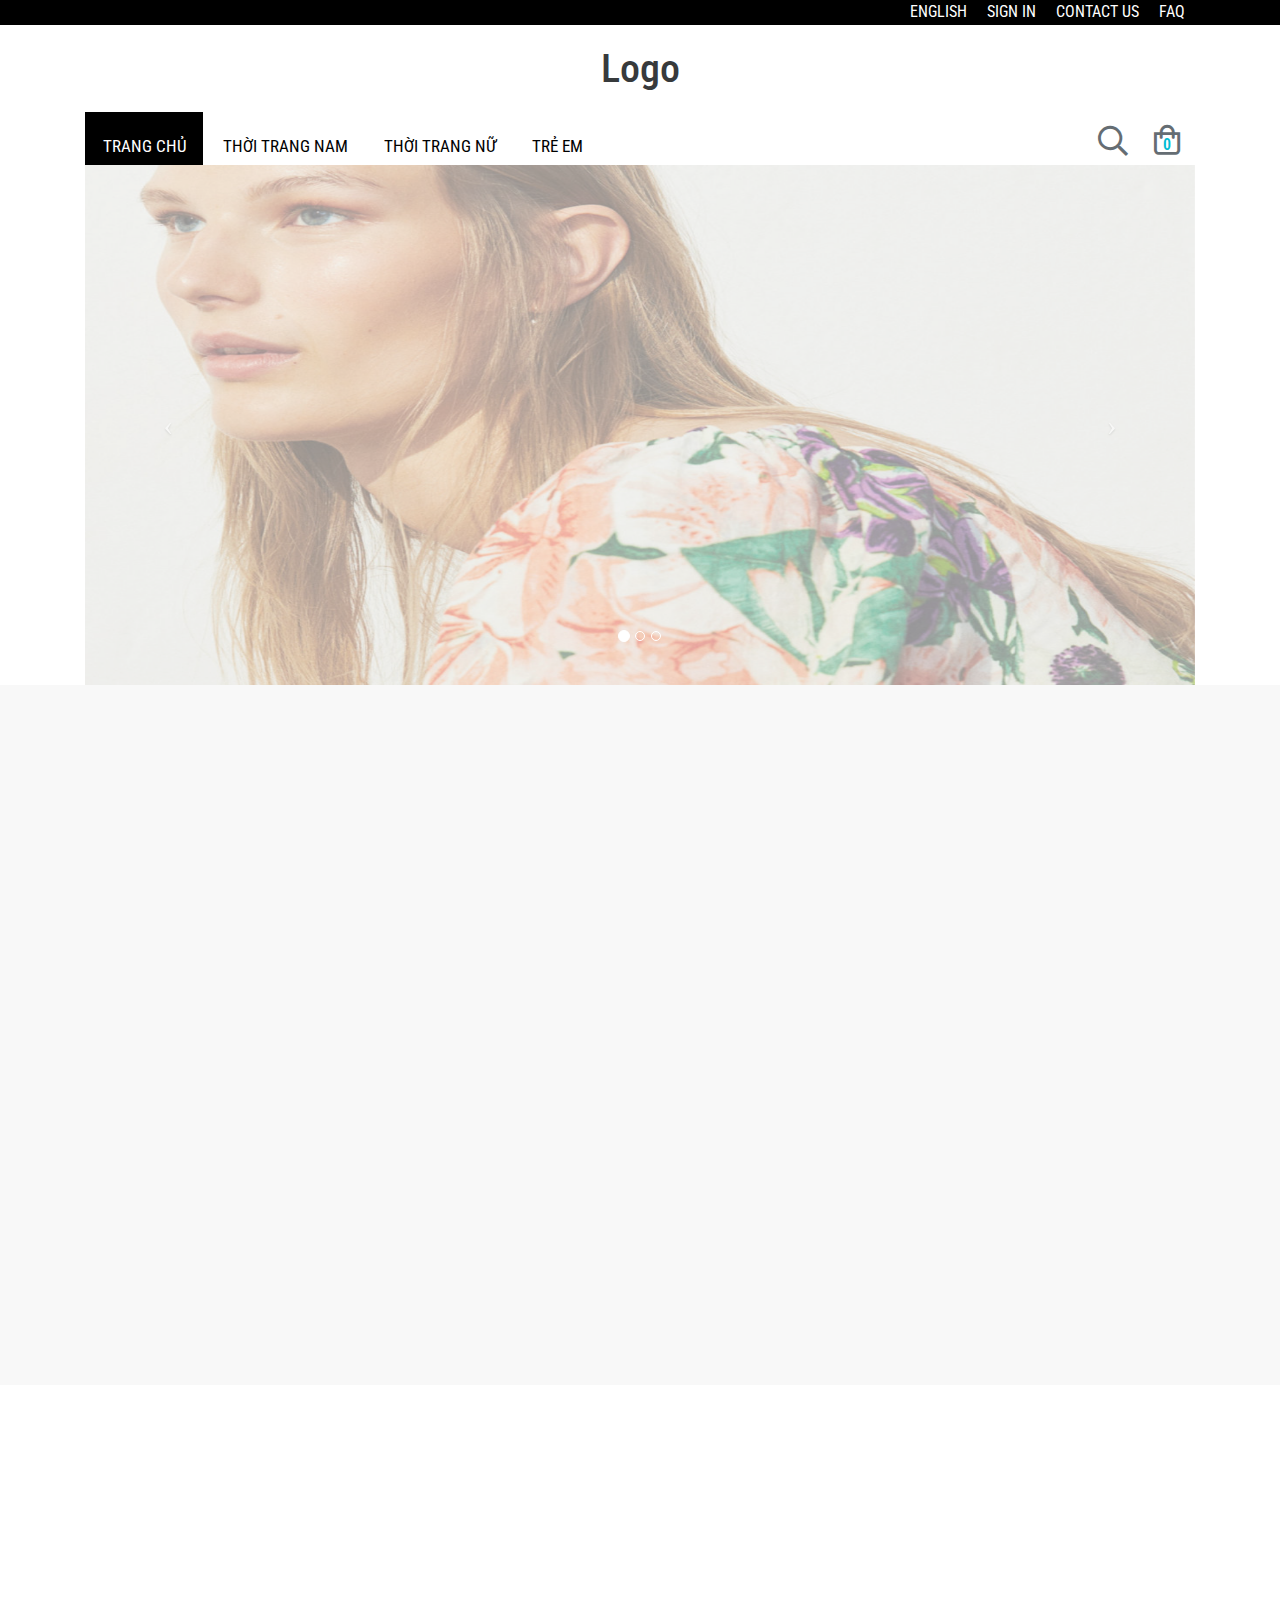
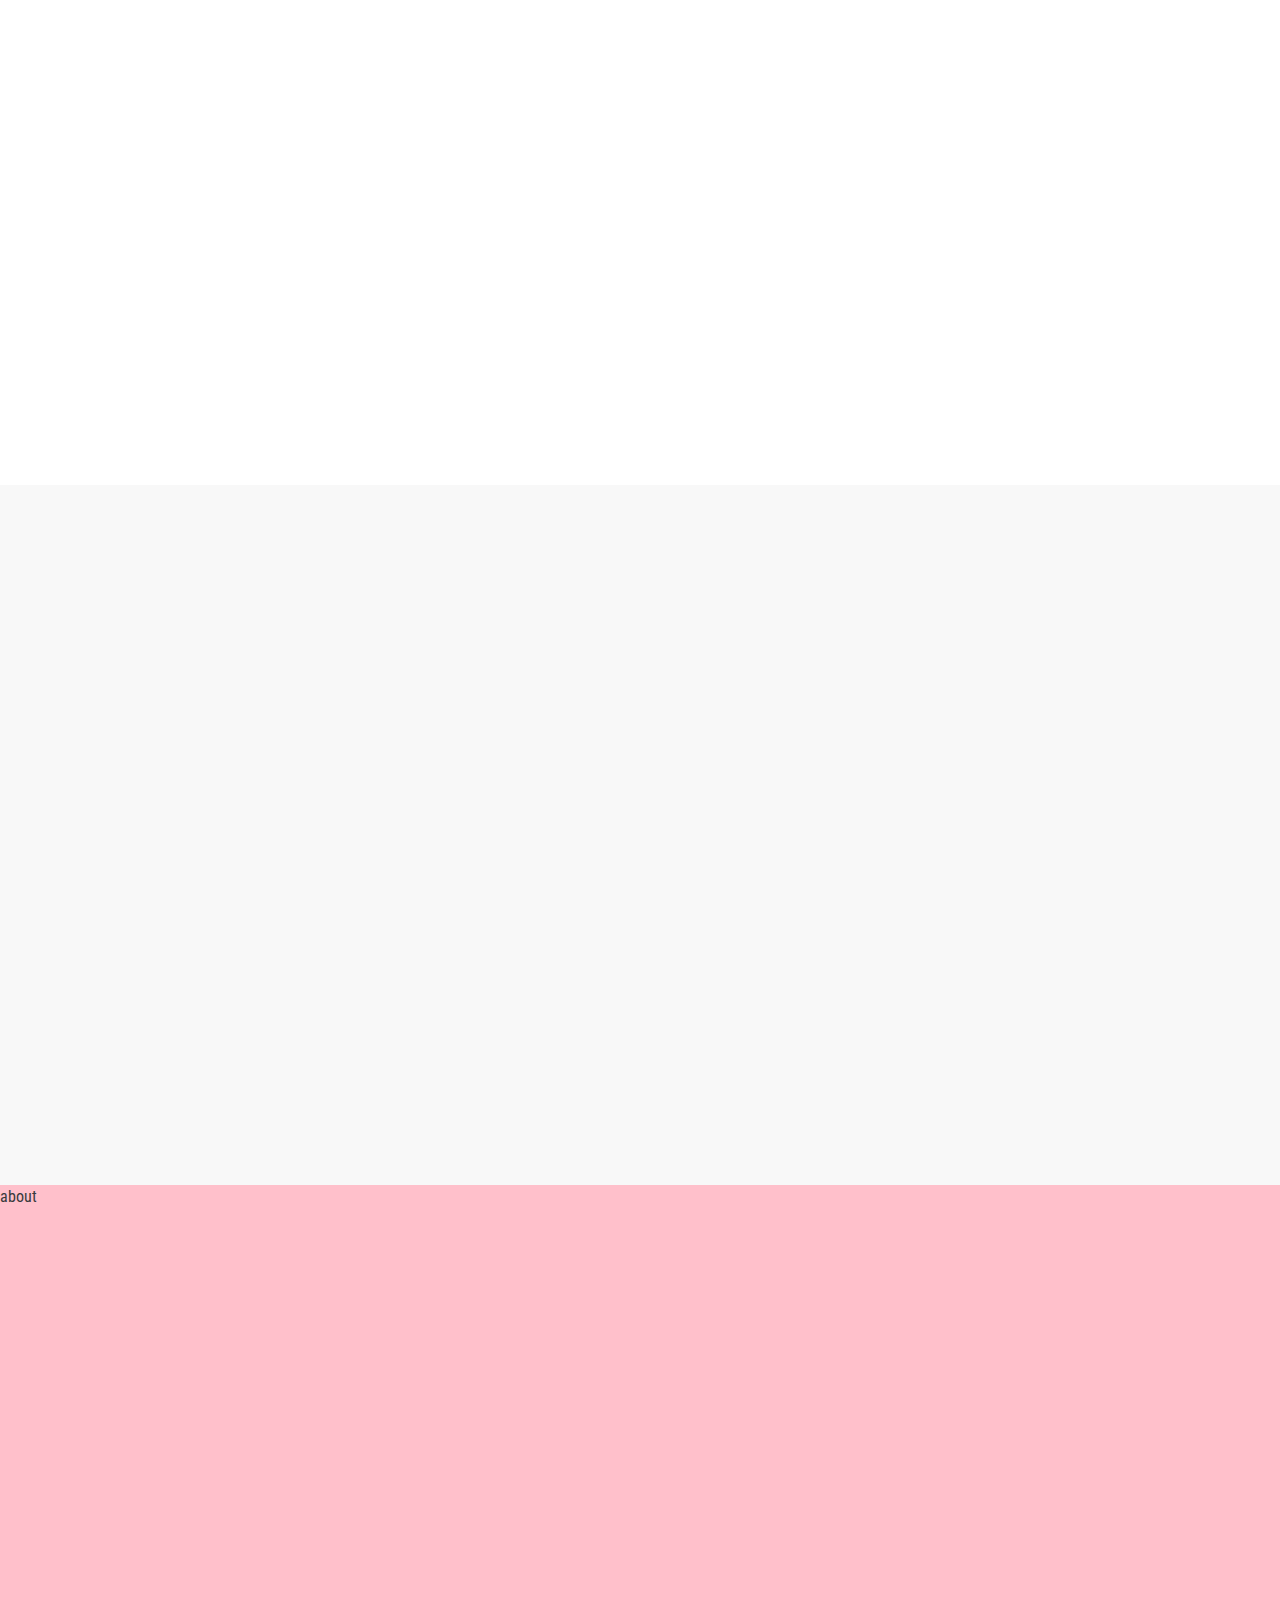
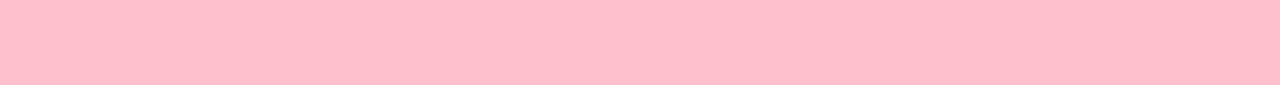
==== commit 77b56dd6: "sua lại placeholder" ====
--- a/index.html
+++ b/index.html
@@ -28,12 +28,12 @@
 					<form>
 				  <div class="form-group">
 				   <!--  <label for="exampleInputEmail1">Tên đăng nhập</label> -->
-				    <input type="email" class="form-control" id="exampleInputEmail1" aria-describedby="emailHelp" placeholder="Tên đăng nhập">
+				    <input type="email" class="form-control" id="exampleInputEmail1" aria-describedby="emailHelp" placeholder="Username">
 				    
 				  </div>
 				  <div class="form-group">
 				    <!-- <label for="exampleInputPassword1">Mật khẩu</label> -->
-				    <input type="password" class="form-control" id="exampleInputPassword1" placeholder="Mật khẩu">
+				    <input type="password" class="form-control" id="exampleInputPassword1" placeholder="Password">
 				  </div>
 				  <div class="form-group form-check">
 				    <input type="checkbox" class="form-check-input" id="exampleCheck1">
@@ -50,16 +50,16 @@
 					<form>
 				  <div class="form-group">
 				   <!--  <label for="exampleInputEmail1">Tên đăng nhập</label> -->
-				    <input type="email" class="form-control" id="exampleInputEmail1" aria-describedby="emailHelp" placeholder="Tên đăng nhập">
+				    <input type="email" class="form-control" id="exampleInputEmail1" aria-describedby="emailHelp" placeholder="Username">
 				    
 				  </div>
 				  <div class="form-group">
 				    <!-- <label for="exampleInputPassword1">Mật khẩu</label> -->
-				    <input type="password" class="form-control" id="exampleInputPassword1" placeholder="Mật khẩu">
+				    <input type="password" class="form-control" id="exampleInputPassword1" placeholder="Password">
 				  </div>
 				  <div class="form-group">
 				    <!-- <label for="exampleInputPassword1">Mật khẩu</label> -->
-				    <input type="password" class="form-control" id="exampleInputPassword1" placeholder="Xác nhận mật khẩu">
+				    <input type="password" class="form-control" id="exampleInputPassword1" placeholder="Confirm password">
 				  </div>
 				  
 				  <button type="submit" class="btn btn-outline-secondary">Sign up</button>
